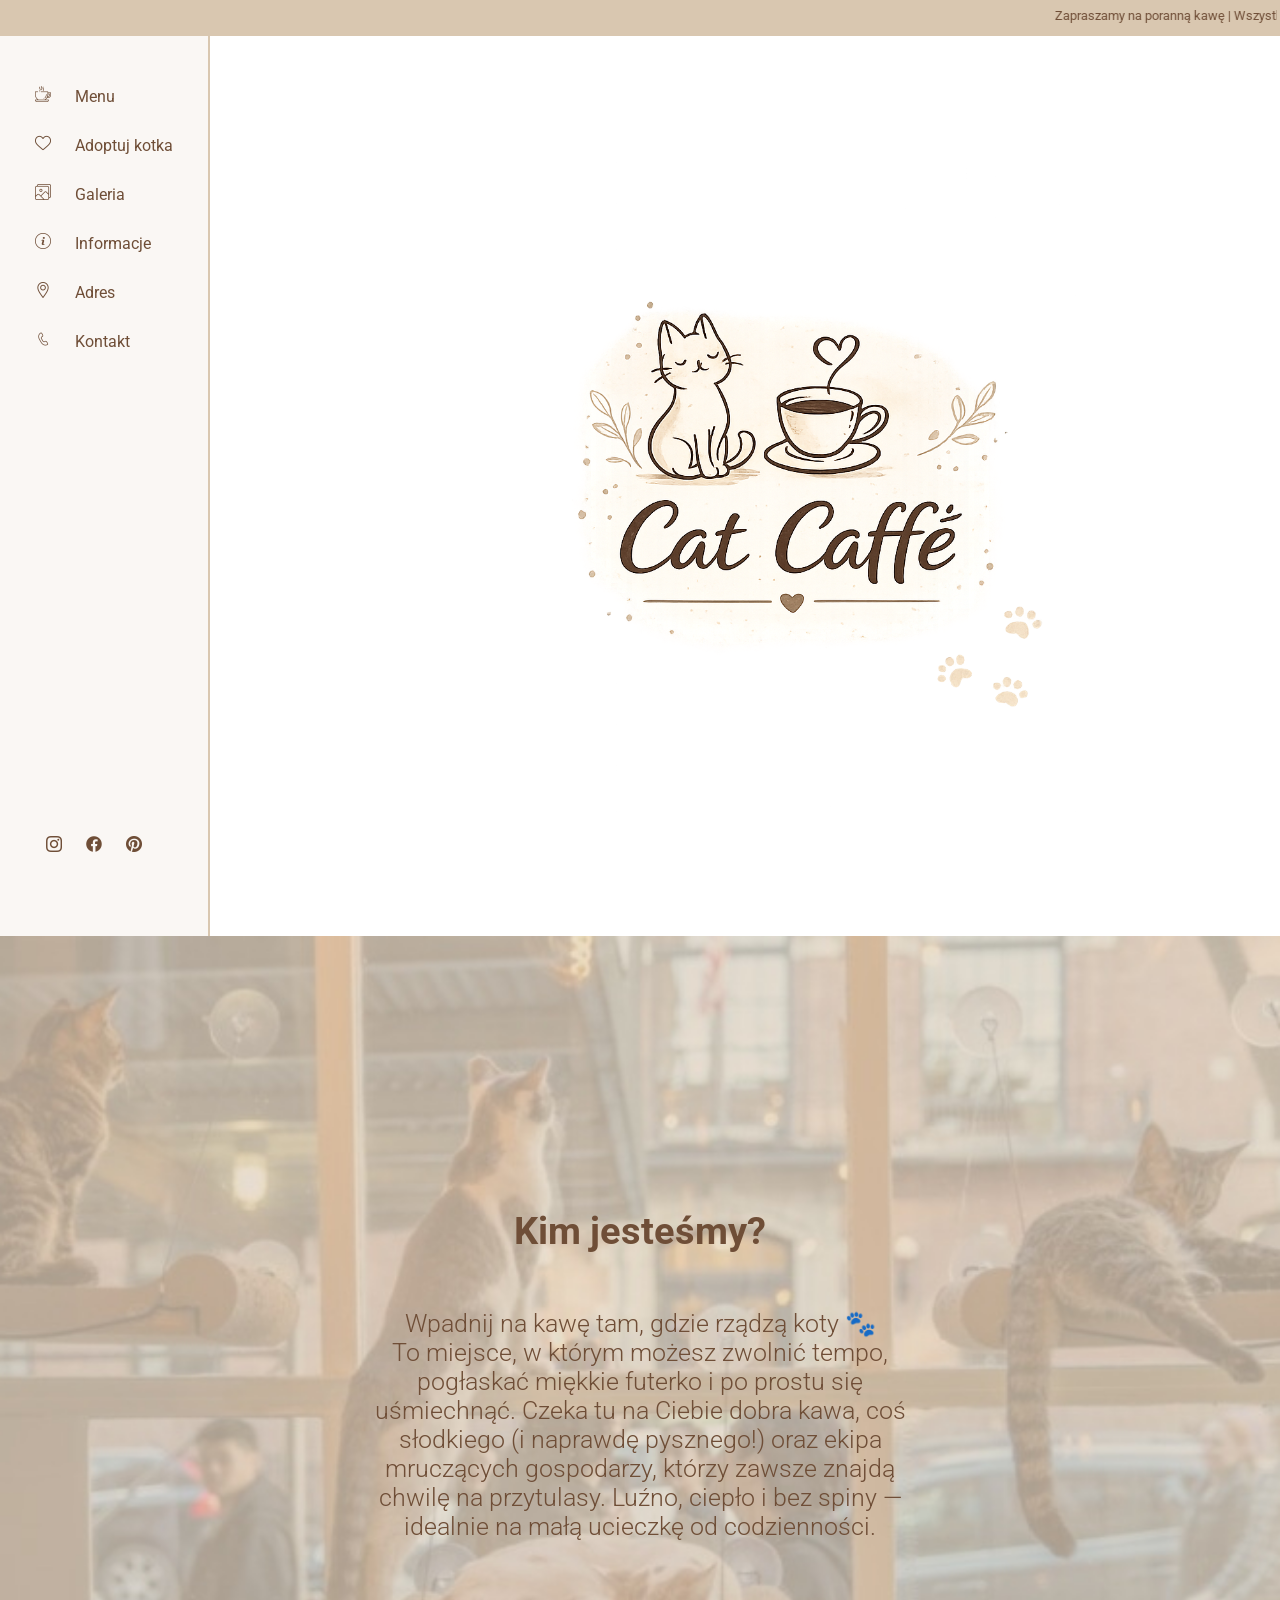
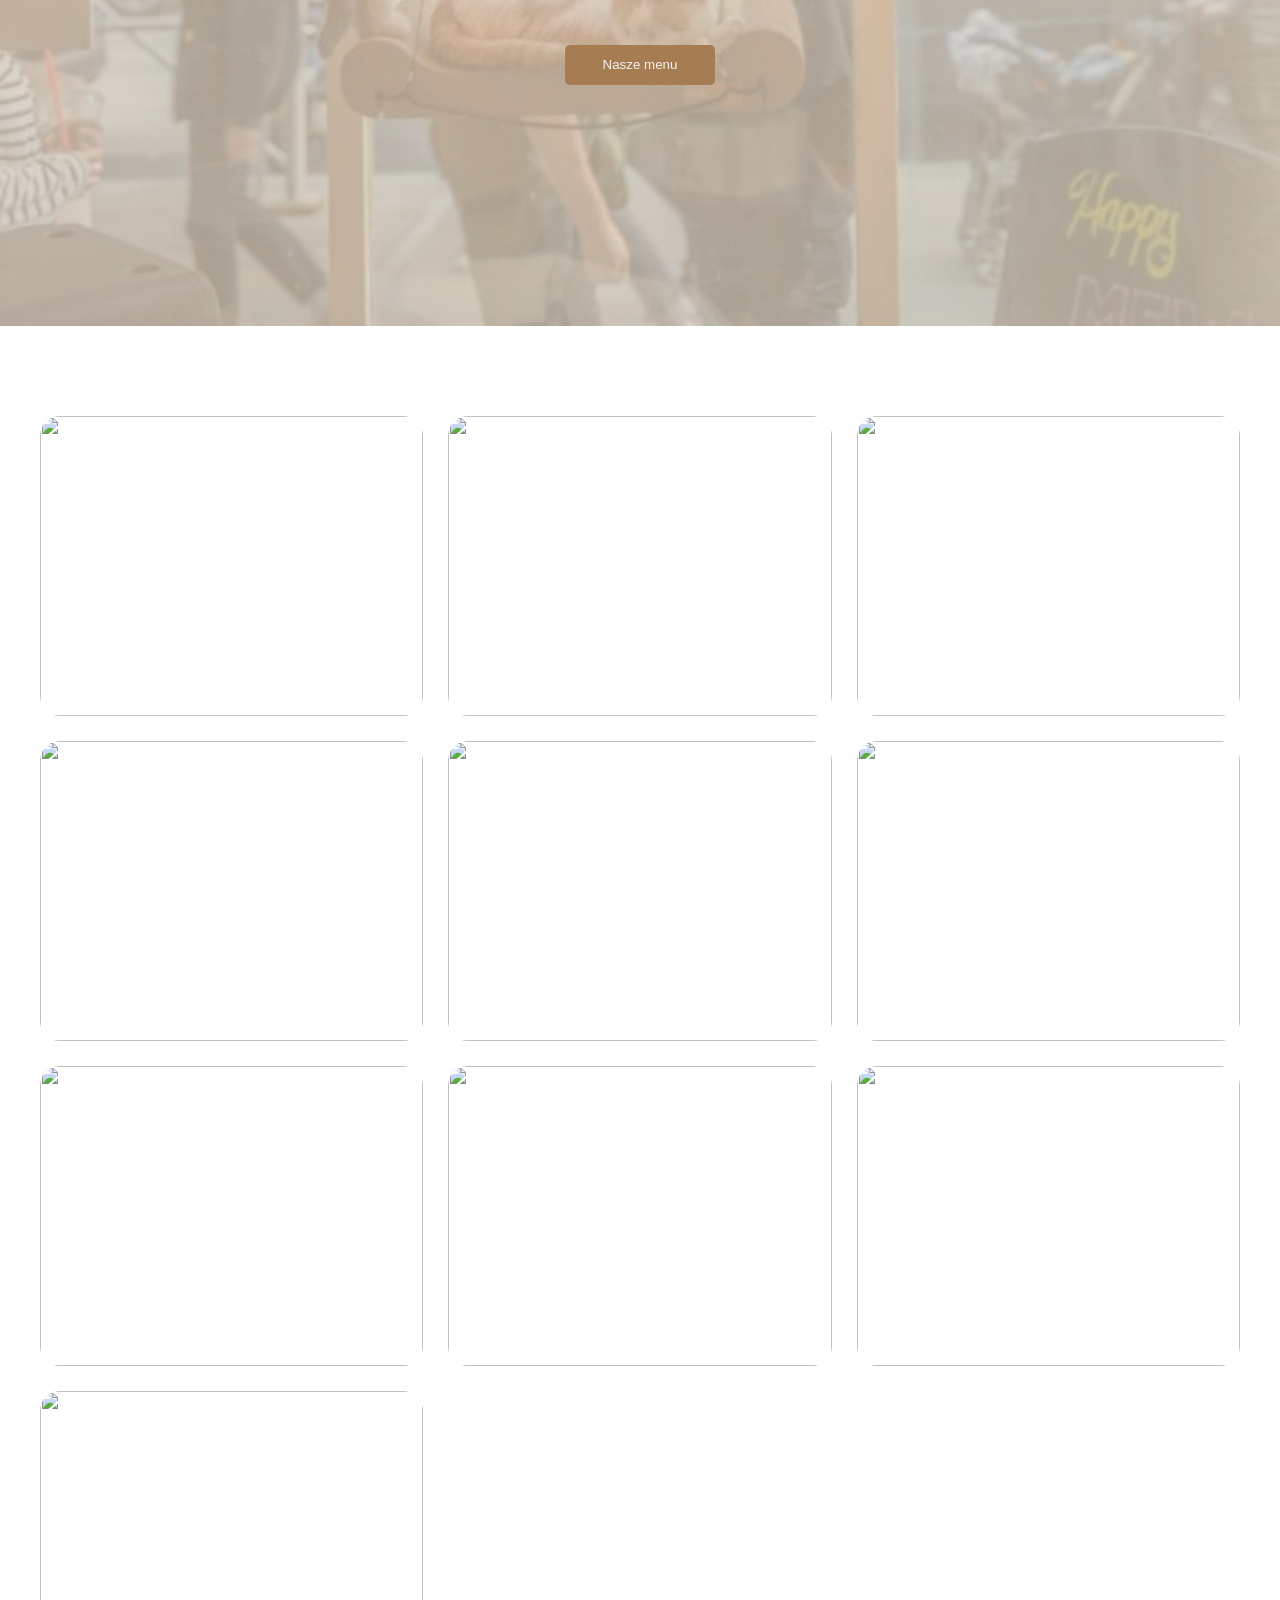
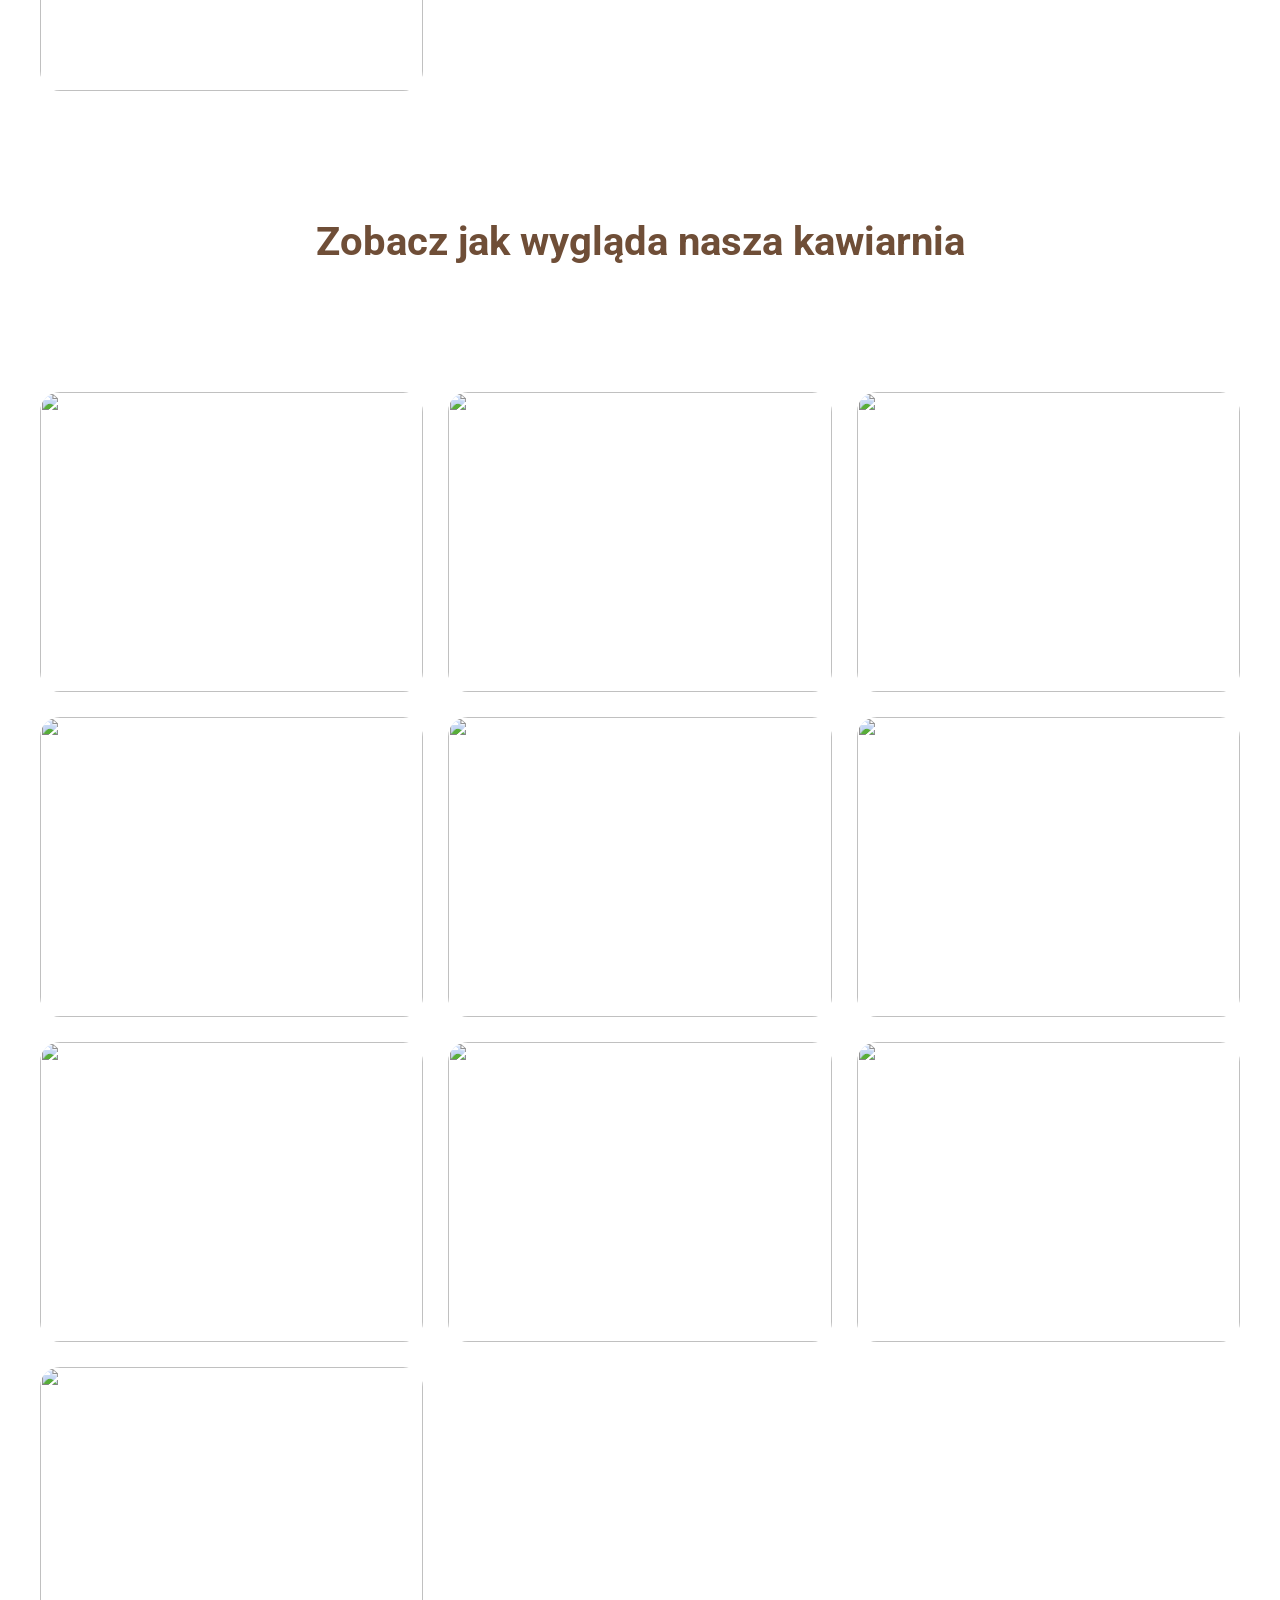
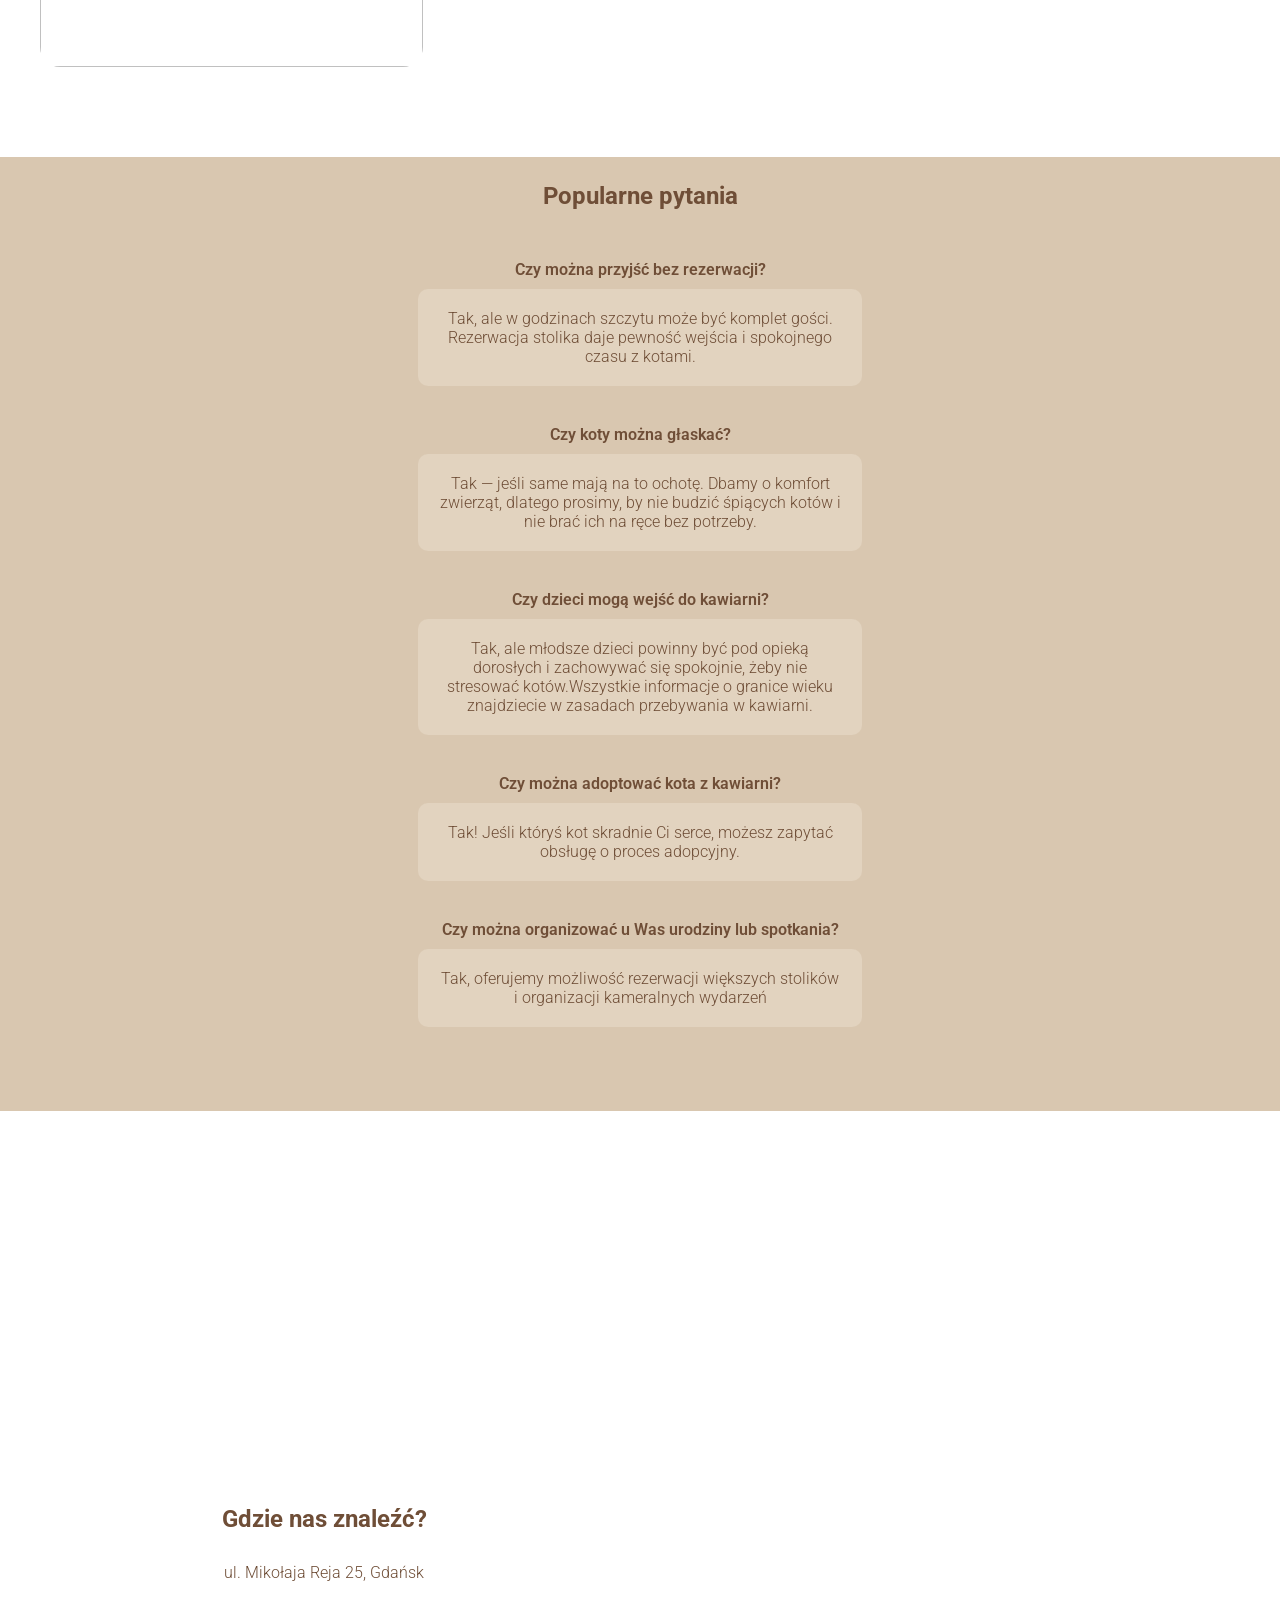
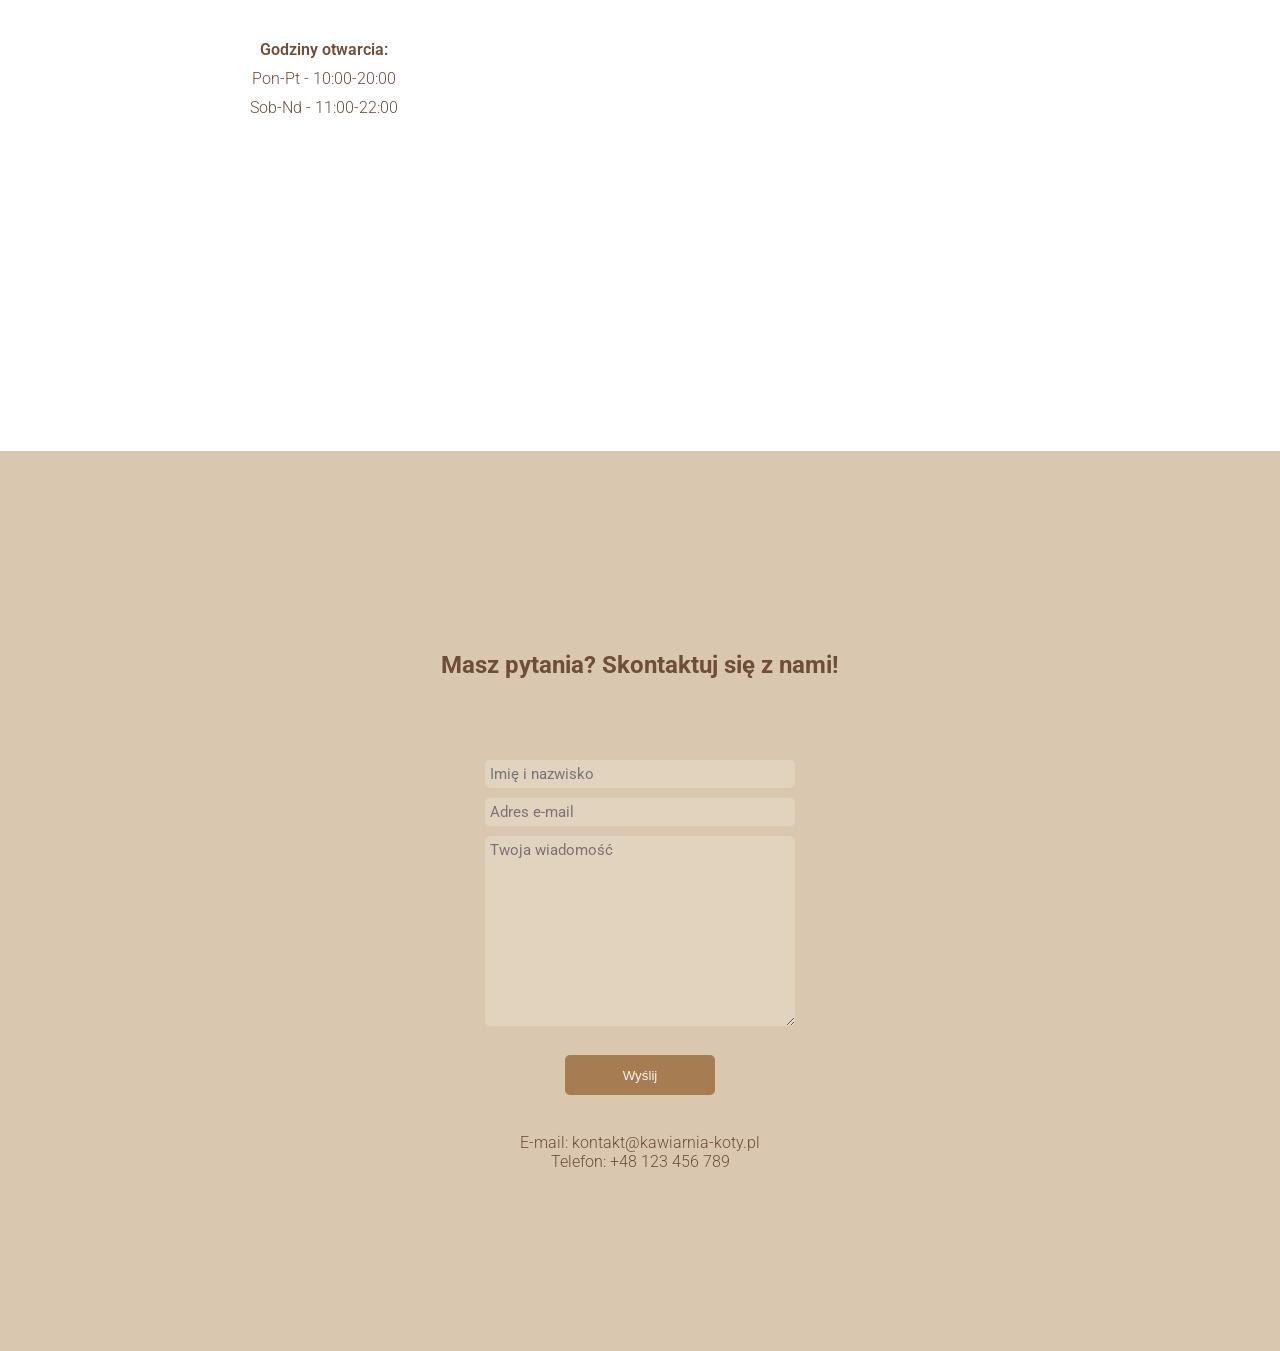
==== index.html @ 5acbdf28 "Add files via upload" ====
<!DOCTYPE html>
<html lang="en">
<head>
    <meta charset="UTF-8">
    <meta name="viewport" content="width=device-width, initial-scale=1.0">
    <title>Cat Café</title>

    <link rel="stylesheet" href="indexStyle.css">
    <link rel="script" href="scriptIndex.js">

    <link rel="preconnect" href="https://fonts.googleapis.com">
    <link rel="preconnect" href="https://fonts.gstatic.com" crossorigin>
    <link href="https://fonts.googleapis.com/css2?family=Roboto:ital,wght@0,100..900;1,100..900&display=swap" rel="stylesheet">

</head>
<body>

    <header>
        <marquee>
            Zapraszamy na poranną kawę | 
            Wszystkie desery własnej produkcji |
            Pogłaszcz kotki 
        </marquee>
    </header>

    <aside>
        <div id="menuDiv">
            <a href="menu02.html" id="menu"><img src="coffee-cup.png" alt="" width="16" height="16">  Menu</a> <br>
            <a href="adopcja.html" id="menu"><img src="heart.png" alt="" width="16" height="16">  Adoptuj kotka</a> <br>
            <a href="#galeria" ><img src="galery.png" alt="" width="16" height="16">  Galeria</a> <br>
            <a href="#questions" ><img src="info.png" alt="" width="16" height="16">  Informacje</a> <br>
            <a href="#adres"><img src="location.png" alt="" width="16" height="16">  Adres</a> <br>
            <a href="#kontakt"><img src="telephone.png" alt="" width="16" height="16">  Kontakt</a> <br>
        </div>

        <div id="social">
            <a href="#"><img src="instagram.png" alt="" width="16" height="16"></a>
            <a href="#"><img src="facebook.png" alt="" width="16" height="16"></a>
            <a href="#"><img src="pinterest.png" alt="" width="16" height="16"></a>
        </div>
    </aside>

    <main>
        <img src="logotyp.png" alt="Nasze logo" id="logo">
    </main>


    <section id="oNas">
        <h2>Kim jesteśmy?</h2>
        <p>
            Wpadnij na kawę tam, gdzie rządzą koty 🐾 <br>
            To miejsce, w którym możesz zwolnić tempo, pogłaskać miękkie futerko i po prostu się uśmiechnąć.
            Czeka tu na Ciebie dobra kawa, coś słodkiego (i naprawdę pysznego!) oraz ekipa mruczących gospodarzy, którzy zawsze znajdą chwilę na przytulasy.  
            Luźno, ciepło i bez spiny — idealnie na małą ucieczkę od codzienności.
        </p> <br>

        <a href="menu02.html">
            <button>Nasze menu</button>
        </a>
    </section>

    
    <section id="galeria">
        
        <div class="images">
            <img src="https://i.pinimg.com/736x/46/e3/06/46e306c4a9e40821711938bfebf0e088.jpg" alt="">
            <img src="https://i.pinimg.com/736x/44/3d/8b/443d8bb498f53f4ddc3e5433566afa35.jpg" alt="">
            <img src="https://i.pinimg.com/1200x/c2/a9/dd/c2a9ddc6f2bdca0904701965fc55b462.jpg" alt="">
            <img src="https://i.pinimg.com/1200x/fe/11/b5/fe11b57c2ce11feab43451d282df6faa.jpg" alt="">
            <img src="https://i.pinimg.com/1200x/aa/4f/95/aa4f956bfd19f27ce797710df4351178.jpg" alt="">
            <img src="https://i.pinimg.com/1200x/ab/da/1d/abda1ddfa638bfbeac635190b10c03f9.jpg" alt="">
            <img src="https://i.pinimg.com/736x/4d/33/52/4d33521291a9accaba587e455310d877.jpg" alt="">
            <img src="https://i.pinimg.com/736x/db/f0/96/dbf0968a937ed3cc3203c0d6eeabe135.jpg" alt="">
            <img src="https://i.pinimg.com/736x/e3/3e/aa/e33eaa09f3bcf6e40b194cbc2447400a.jpg" alt="">
            <img src="https://i.pinimg.com/1200x/65/42/f1/6542f197829183e546ed18b2eedb2371.jpg" alt="">

        </div>
            <br> <h1>Zobacz jak wygląda nasza kawiarnia</h1> <br> 
        <div class="images">
            <img src="https://i.pinimg.com/736x/68/dd/60/68dd603c475d05186f9b50e13c42d750.jpg" alt="">
            <img src="https://i.pinimg.com/736x/53/1c/b0/531cb0ab866e1f6c71019fb465acc8c7.jpg" alt="">
            <img src="https://i.pinimg.com/736x/e1/42/82/e14282cb3160d7471233133ab8161bfb.jpg" alt="">
            <img src="https://i.pinimg.com/1200x/07/db/75/07db75f4fa17a9ea50d8bccfe5f02315.jpg" alt="">
            <img src="https://i.pinimg.com/736x/83/b8/b7/83b8b7663feddd7a0f1d8af1bdc05f05.jpg" alt="">
            <img src="https://i.pinimg.com/736x/42/01/f9/4201f9771178bb7383bd3f478ace96a1.jpg" alt="">
            <img src="https://i.pinimg.com/1200x/99/75/3b/99753b37f9b3ee552e3f4c49a545e761.jpg" alt="">
            <img src="https://i.pinimg.com/736x/5e/91/e7/5e91e763f21b7348a04009265bf2991a.jpg" alt="">
            <img src="https://i.pinimg.com/736x/60/0b/5e/600b5e7df760ab50bb98ff1593871530.jpg" alt="">
            <img src="https://i.pinimg.com/736x/d4/fe/89/d4fe89e4d23991ed69fbf3e9c084d9ac.jpg" alt="">
        </div>

    </section>

    <section id="questions">
        <h1>Popularne pytania</h1>
        <div class="questionsDiv">
                <span class="pytanie">Czy można przyjść bez rezerwacji?</span>
                <span class="odpowiedz">Tak, ale w godzinach szczytu może być komplet gości. Rezerwacja stolika daje pewność wejścia i spokojnego czasu z kotami.</span> <br>

                <span class="pytanie">Czy koty można głaskać?</span>
                <span class="odpowiedz">Tak — jeśli same mają na to ochotę. Dbamy o komfort zwierząt, dlatego prosimy, by nie budzić śpiących kotów i nie brać ich na ręce bez potrzeby.</span><br>

                <span class="pytanie">Czy dzieci mogą wejść do kawiarni?</span>
                <span class="odpowiedz">Tak, ale młodsze dzieci powinny być pod opieką dorosłych i zachowywać się spokojnie, żeby nie stresować kotów.Wszystkie informacje o granice wieku znajdziecie w zasadach przebywania w kawiarni. </span><br>

                <span class="pytanie">Czy można adoptować kota z kawiarni?</span>
                <span class="odpowiedz">Tak! Jeśli któryś kot skradnie Ci serce, możesz zapytać obsługę o proces adopcyjny.</span><br>

                <span class="pytanie">Czy można organizować u Was urodziny lub spotkania?</span>
                <span class="odpowiedz">Tak, oferujemy możliwość rezerwacji większych stolików i organizacji kameralnych wydarzeń</span>
        </div>
    </section>

    <section id="adres">
        <div class="adresInfo">
        <h1>Gdzie nas znaleźć?</h1>
        <span>ul. Mikołaja Reja 25, Gdańsk</span> <br><br>

        <span style="font-weight: 600;";>Godziny otwarcia:</span>
            <span>Pon-Pt - 10:00-20:00</span>
            <span>Sob-Nd - 11:00-22:00</span>
        </div>

        <iframe src="https://www.google.com/maps/embed?pb=!1m18!1m12!1m3!1d1953.867628256112!2d18.631703982369448!3d54.38254166820688!2m3!1f0!2f0!3f0!3m2!1i1024!2i768!4f13.1!3m3!1m2!1s0x46fd74a3d07dbb61%3A0xc53e8eeb3e188a49!2zWmVzcMOzxYIgU3prw7PFgiBFbmVyZ2V0eWN6bnljaA!5e0!3m2!1spl!2spl!4v1779186028133!5m2!1spl!2spl" 
        width="800" height="600" style="border:0;" allowfullscreen="" loading="lazy" referrerpolicy="no-referrer-when-downgrade"></iframe>
    </section>

    <section id="kontakt">
        <div class="form">
        <h1>Masz pytania? Skontaktuj się z nami!</h1> <br><br><br>
        <form action="mailto:kontakt@kawiarnia-koty.pl" method="post" enctype="text/plain">
            <input type="text" placeholder="Imię i nazwisko"> <br>
            <input type="email" placeholder="Adres e-mail"> <br>
            <textarea name="" id="" cols="30" rows="10" placeholder="Twoja wiadomość"></textarea> <br>
            <button type="submit">Wyślij</button>
        </form>
        </div>
        <br><br>
        <div class="daneKontakowe">
            <span>E-mail: kontakt@kawiarnia-koty.pl</span> 
            <span>Telefon: +48 123 456 789</span>
        </div>
    </section>
</body>
</html>
---- indexStyle.css ----
body {
    margin: 0;
    min-height: 100vh;
    display: grid;
    grid-template-columns: 300px 1fr;
    grid-template-rows: auto 1fr auto auto auto auto auto;    
    grid-template-areas:
        "header header"
        "aside  main"
        "about  about"
        "gallery gallery"
        "contact contact"
        "quest quest"
        "adres adres"
        "kontakt kontakt";
    gap: 0;
    padding: 0;
    box-sizing: border-box;

    font-family: "Roboto", sans-serif;
    font-optical-sizing: auto;
    font-weight: 300;
    font-style: normal;
    font-variation-settings: "wdth" 100;

    color:#6F4E37;
    
}

header {
    grid-area: header;
    background-color: #d9c7b0;
    color: #6F4E37;
    font-weight: 400;
    margin: 0;
    padding: 3px;
    height: 30px;
}

marquee {
    font-size: 13px;
    padding-top: 5px;
    padding-bottom: 5px;
}


aside {
    display: flex;
    justify-content: center;

    grid-area: aside;
    background-color: #faf7f4;
    border-radius: 10px;
    min-height: calc(100vh - 80px);
    width: 70%;
    box-sizing: border-box;
    position: relative;

    padding: 50px 30px;
    color:#6F4E37;
    border-radius: 0px;
    border-right: 2px solid #d9c7b0;
}

#menuDiv a {
    display: block;
    margin-bottom: 10px;
    color: #6F4E37;
    text-decoration: none;
    font-weight: 400;
}

#menuDiv a:hover {
    color: #0f0600;
}

#menuDiv img {
    margin-right: 20px;
}

#social{
    position: absolute;
    bottom: 80px;
}

#social a{
    margin-right:  20px;
}

main {
    grid-area: main;
    display: flex;
    justify-content: center;
    align-items: center;
    height: 100vh;
}

#logo {
    width: 1000px;
    max-width: 100%;
    height: auto;
}

#oNas{
    grid-area: about;
    flex-direction: column;
    width: 100%;
    min-height: 110vh;

    display: flex;
    align-items: center;
    justify-content: center;
    text-align: center;

    background-color:  #d9c7b0;
    font-size: 25px;
    background-image: url('bg1.jpg');
    background-size: cover;
    background-position: center;
}

#oNas p {
    width: 45%;
}

#oNas button{
    margin-top: 50px;
    width: 150px;
    height: 40px;
    border-radius: 5px;
    border: none;
    background-color: #a67c52;
    color: #f7F3EE;
    cursor: pointer;
    transition: 0.5s;
}

#oNas button:hover{
    background-color: #6F4E37;
    transition: 0.5s;
    width: 165px;
    height: 44px;
}

#galeria{
    grid-area: gallery;
    width: 100%;
    min-height: 50vh;
    padding: 10vh 40px;
    box-sizing: border-box;
    text-align: center;
}

#galeria h1{
    color: #6F4E37;
    font-size: 40px;
    width: 100%;
    margin: 12vh 0;
}

.images{
    display: grid;
    grid-template-columns: repeat(auto-fit, minmax(300px, 1fr));
    grid-auto-rows: 300px;
    gap: 25px;
}

.images img{
    width: 100%;
    height: 100%;
    object-fit: cover; 
    border-radius: 20px;
    display: block;
}


#questions{
    grid-area: quest;
    width: 100%;
    min-height: 106vh;
    box-sizing: border-box;
    text-align: center;

    display: flex;
    justify-content: center;
    flex-direction: column;
    align-items: center;
    margin-bottom: 40px;

    background-color: #d9c7b0;
}

#questions h1{
    margin: 50px 0;
    margin-top: -30px;
}

.questionsDiv{
    text-align: left;
    width: 45%;
    display: flex;
    justify-content: center;
    flex-direction: column;
    align-items: center;
    text-align: center;
    gap: 10px;
    margin-bottom: 30px;
}

.pytanie{
    font-weight: 600;
}

.odpowiedz{
    width: 70%;
    height: auto;
    padding: 20px;
    background-color: #e2d3bf;
    border-radius: 10px;
}


#adres{
    grid-area: adres;
    width: 100%;
    min-height: 100vh;
    box-sizing: border-box;
    text-align: center;

    display: flex;
    align-items: center;
    justify-content: space-between;

    padding: 150px;
}

.adresInfo{
    width: 45%;
    display: flex;
    justify-content: center;
    flex-direction: column;
    align-items: center;
    text-align: center;
    gap: 10px;
}


#kontakt {
    grid-area: kontakt;
    width: 100%;
    height: 100vh;
    padding: 40px;
    box-sizing: border-box;
    text-align: center;
    background-color: #d9c7b0;
    
    display: flex;
    flex-direction: column;
    align-items: center;
    justify-content: center;
}

input, textarea {
    border-radius: 5px;
    border: none;
    width: 300px;
    margin: 5px;
    padding: 5px;
    font-size: 15px;
    font-family: "Roboto", sans-serif;
    background-color: #e2d3bf;
}

button[type="submit"] {
    margin-top: 20px;
    width: 150px;
    height: 40px;
    border-radius: 5px;
    border: none;
    background-color: #a67c52;
    color: #f7F3EE;
    cursor: pointer;
    transition: 0.5s;
}

input:focus, textarea:focus {
    outline: 2px solid #6F4E37;
    box-shadow: 2px 2px 5px rgba(0, 0, 0, 0.1);
}


.daneKontakowe{
    display: flex;
    flex-direction: column;
    align-items: center;
}
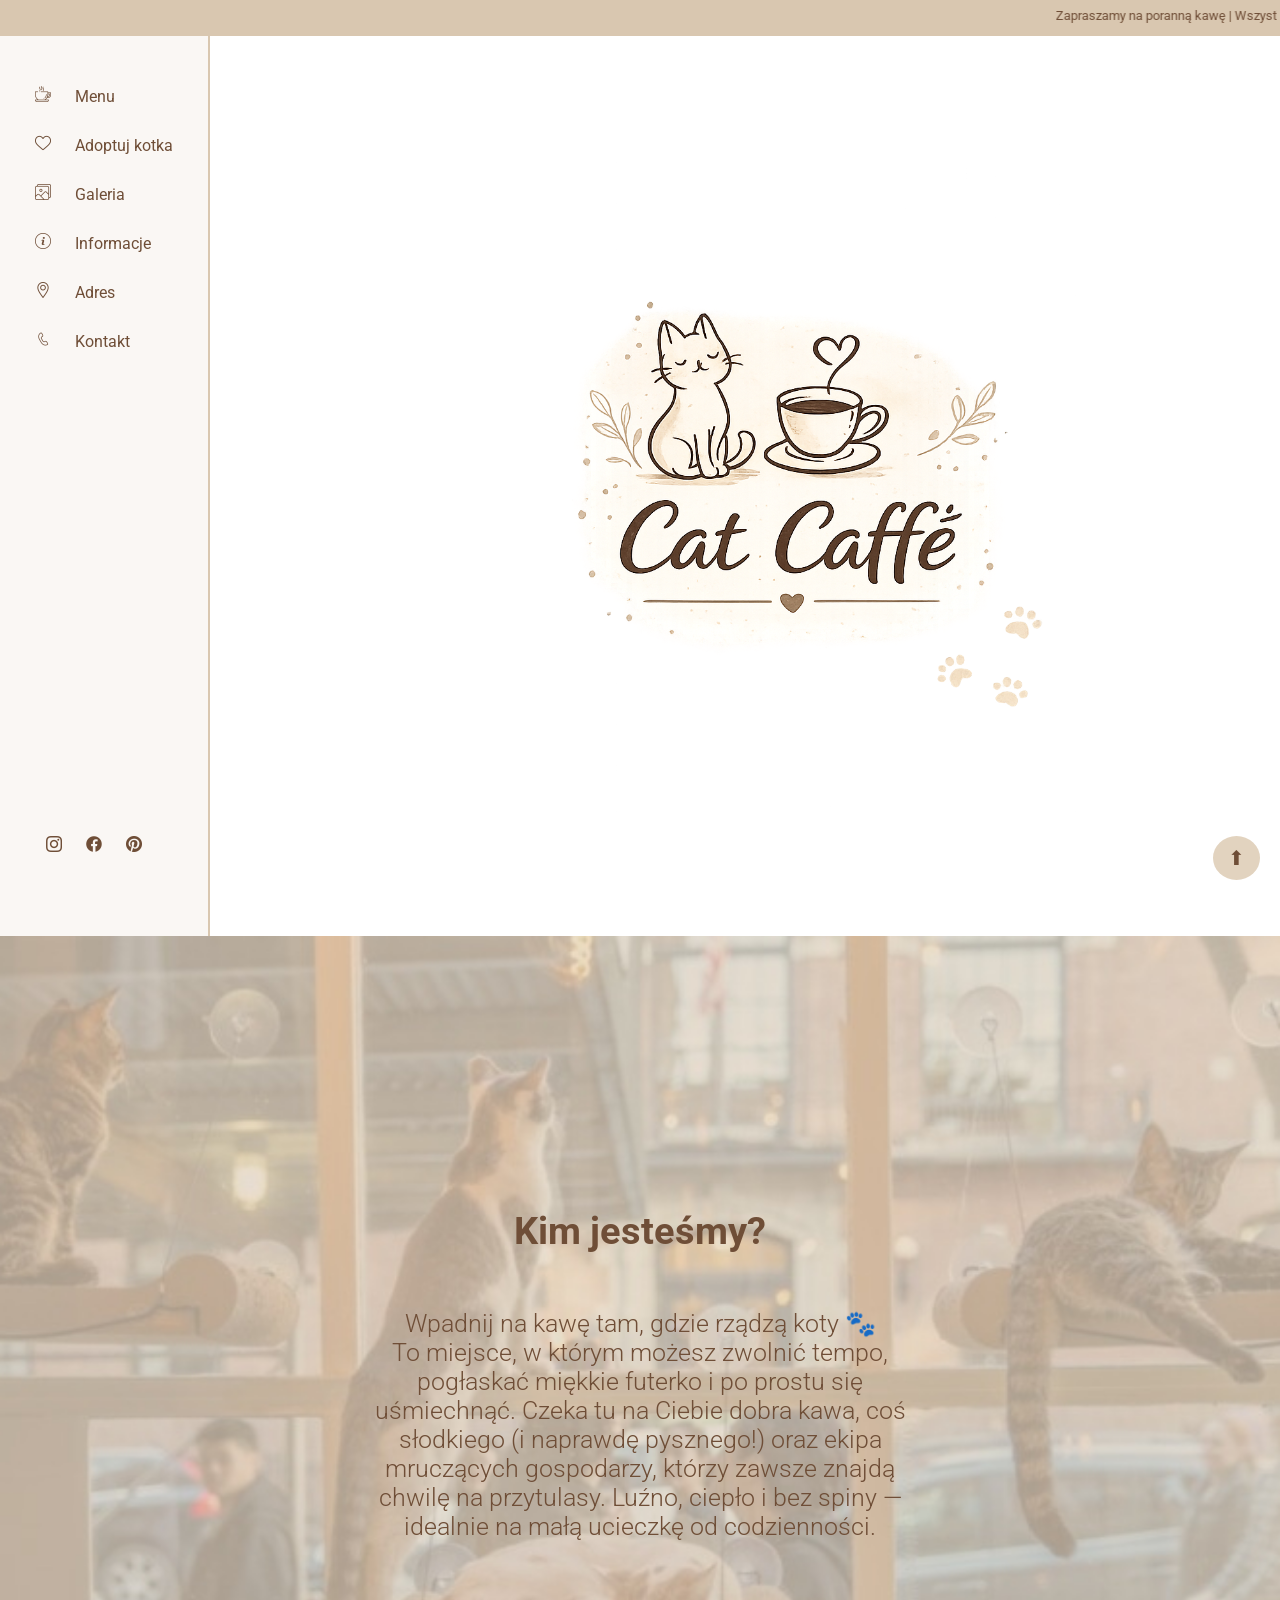
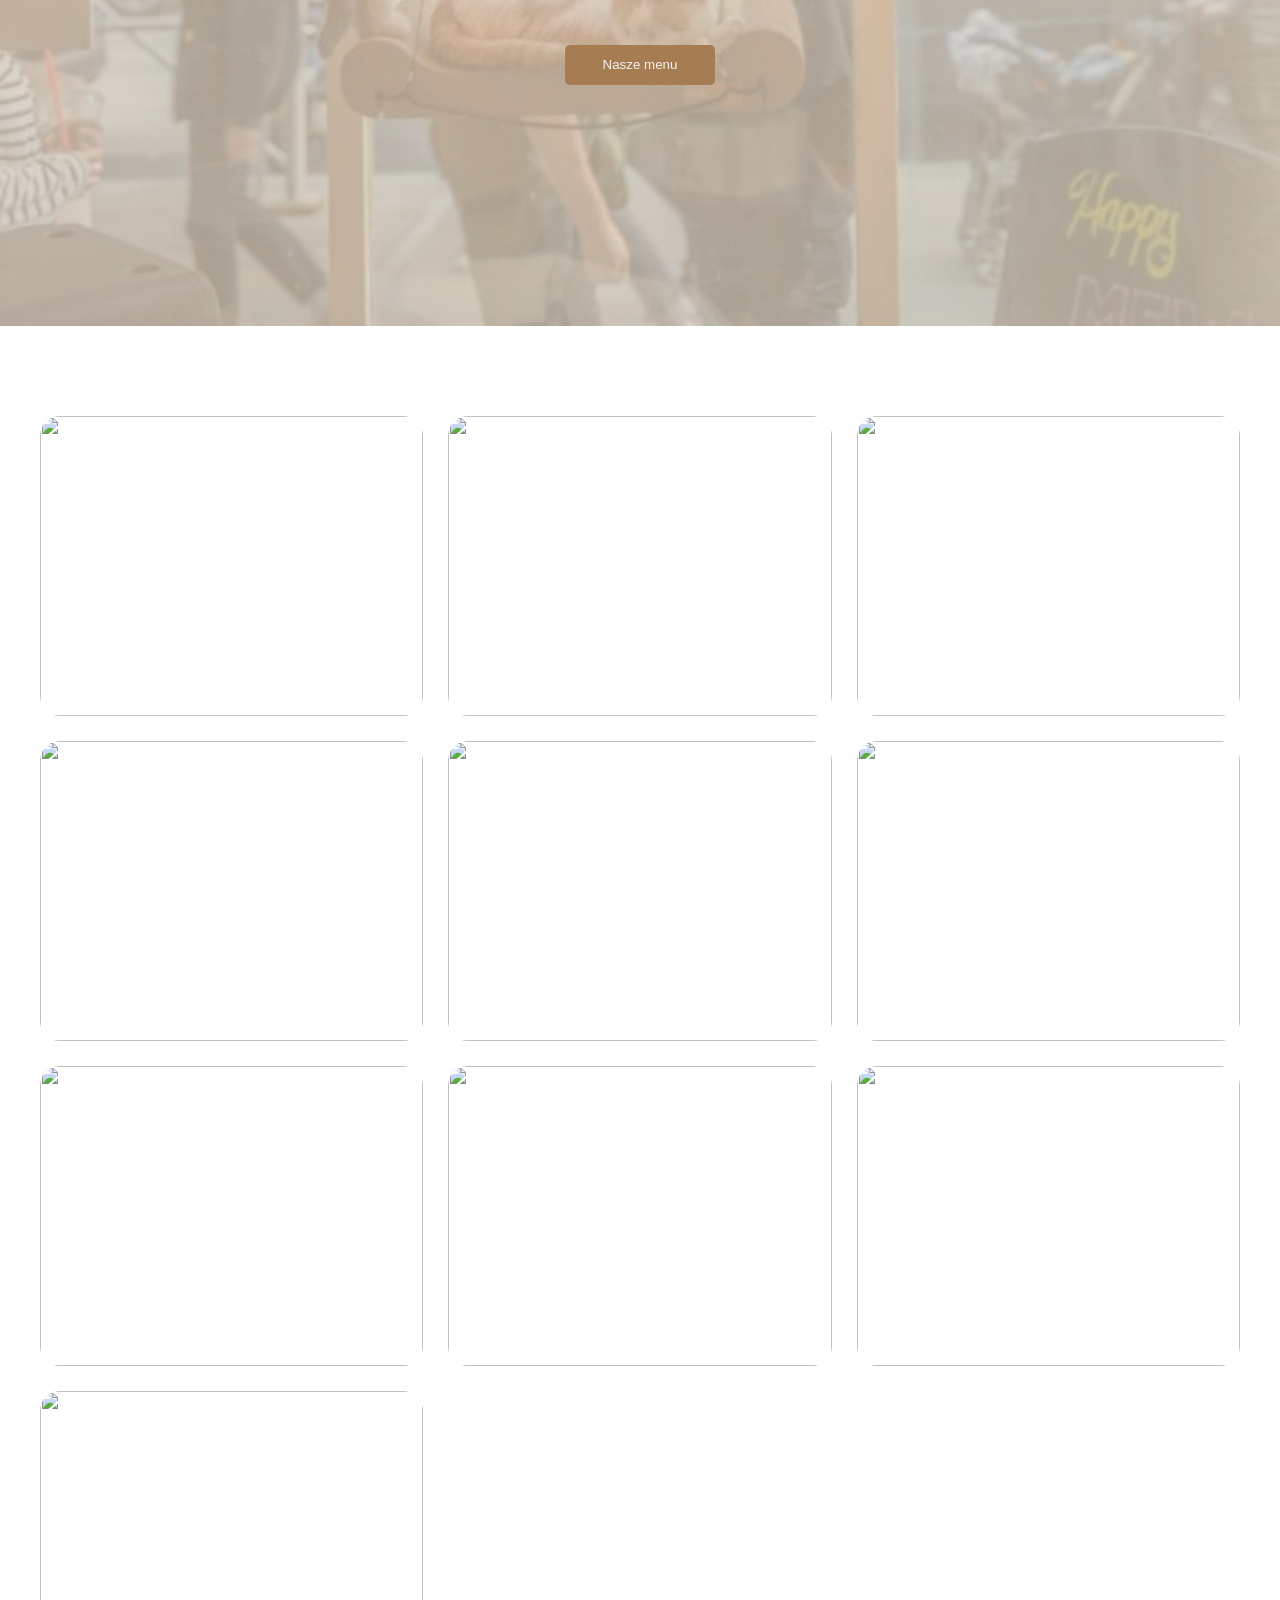
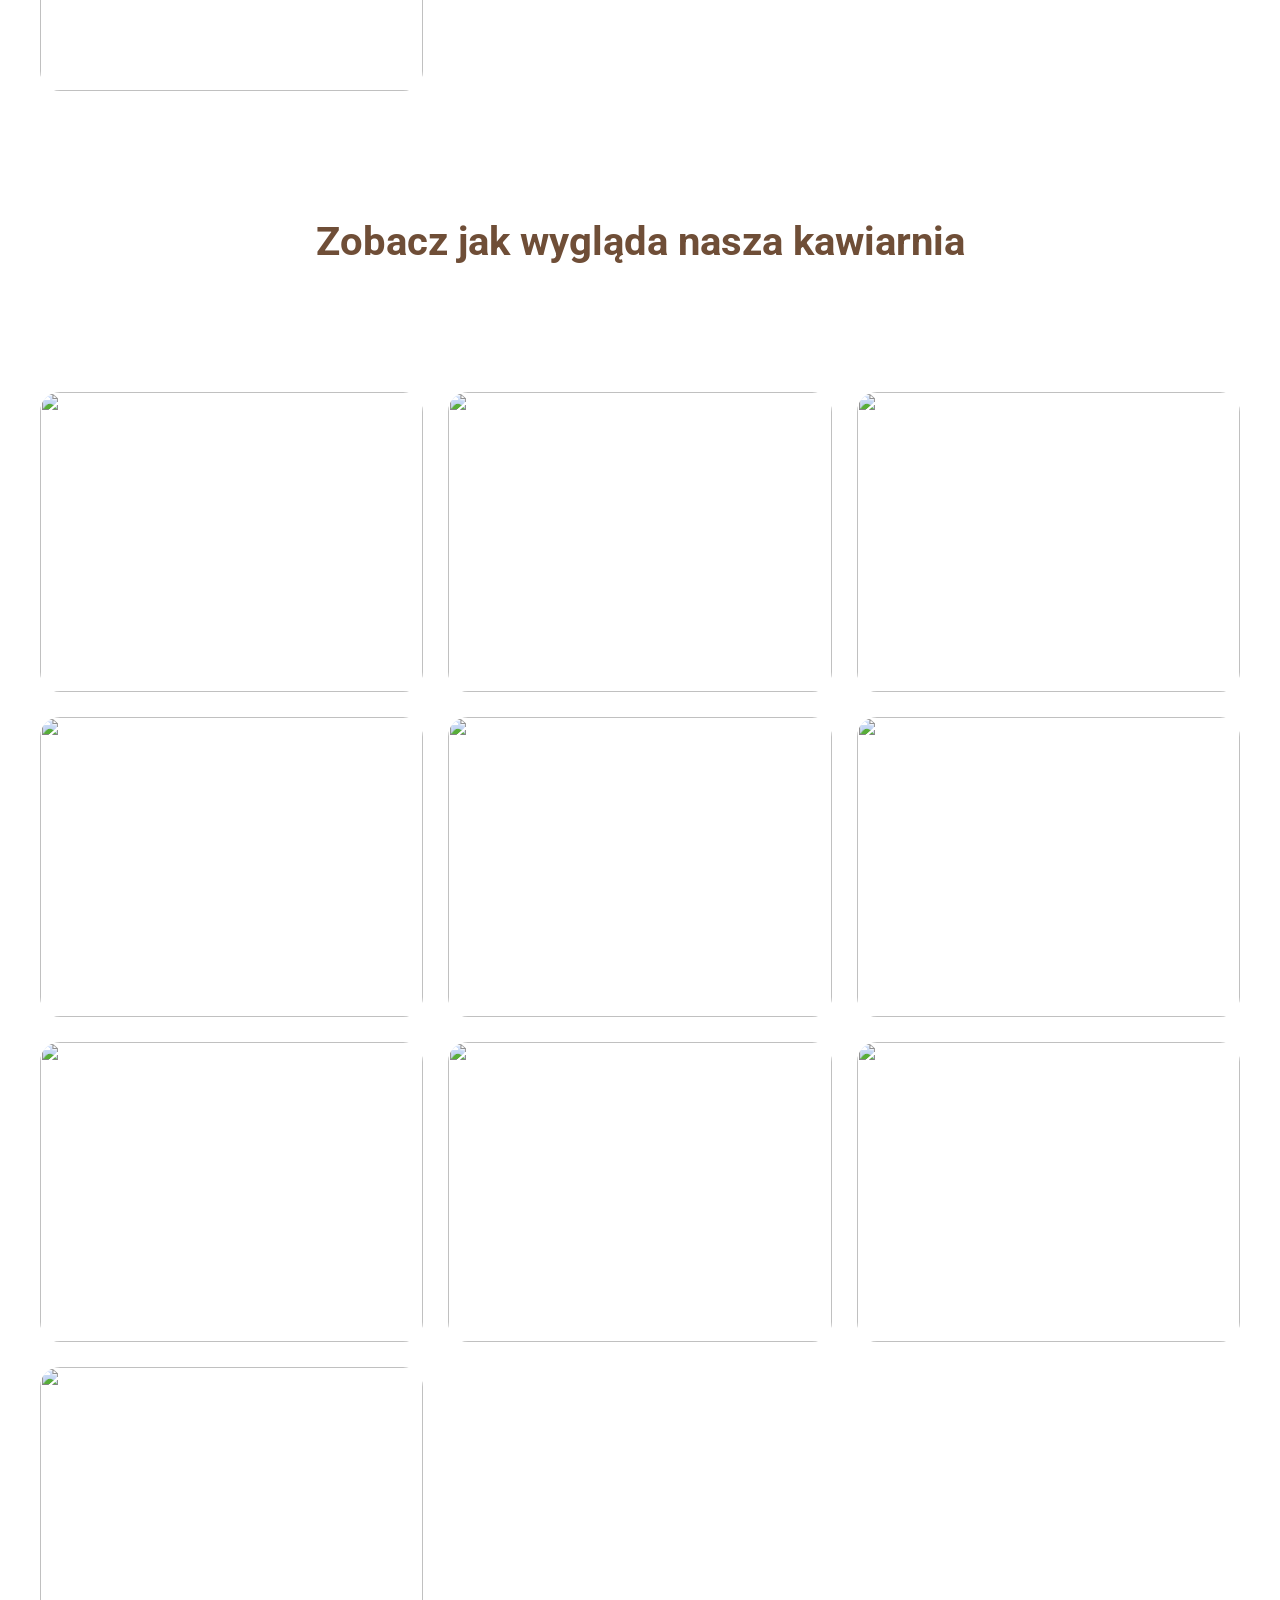
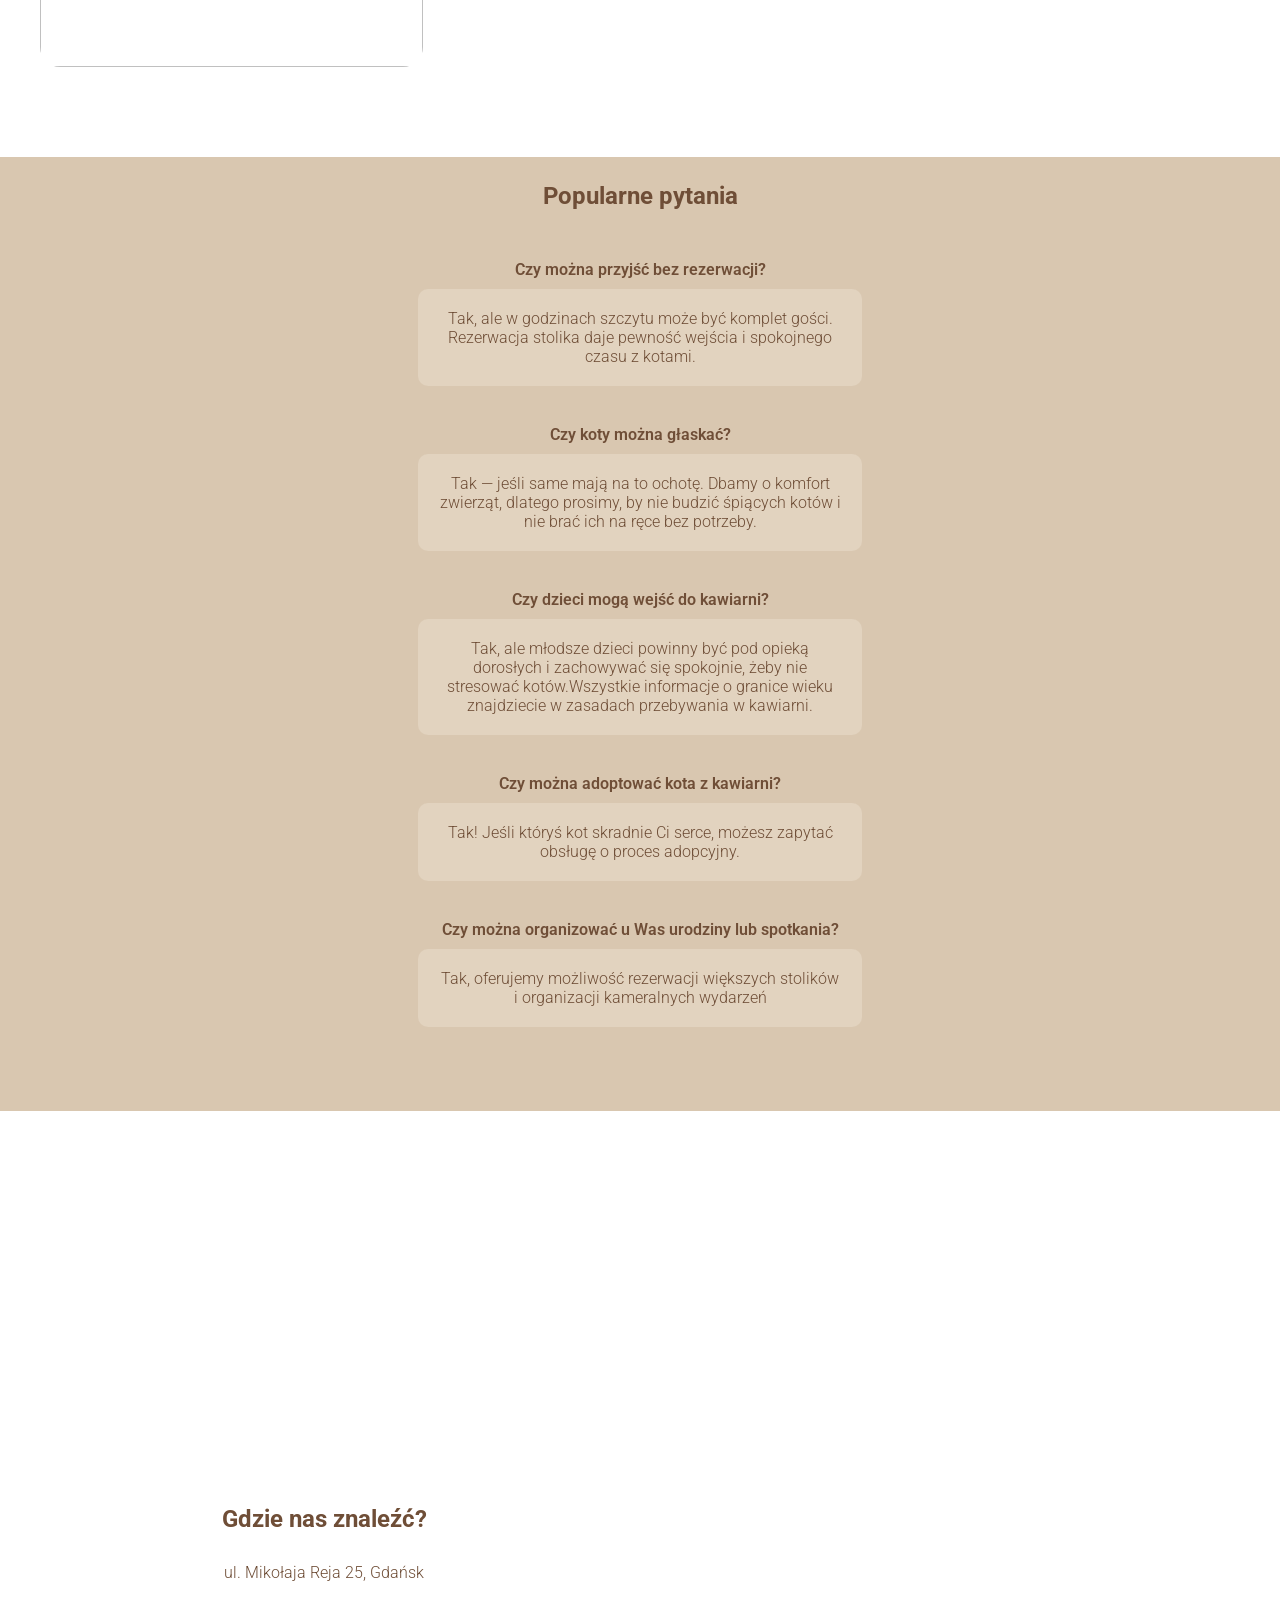
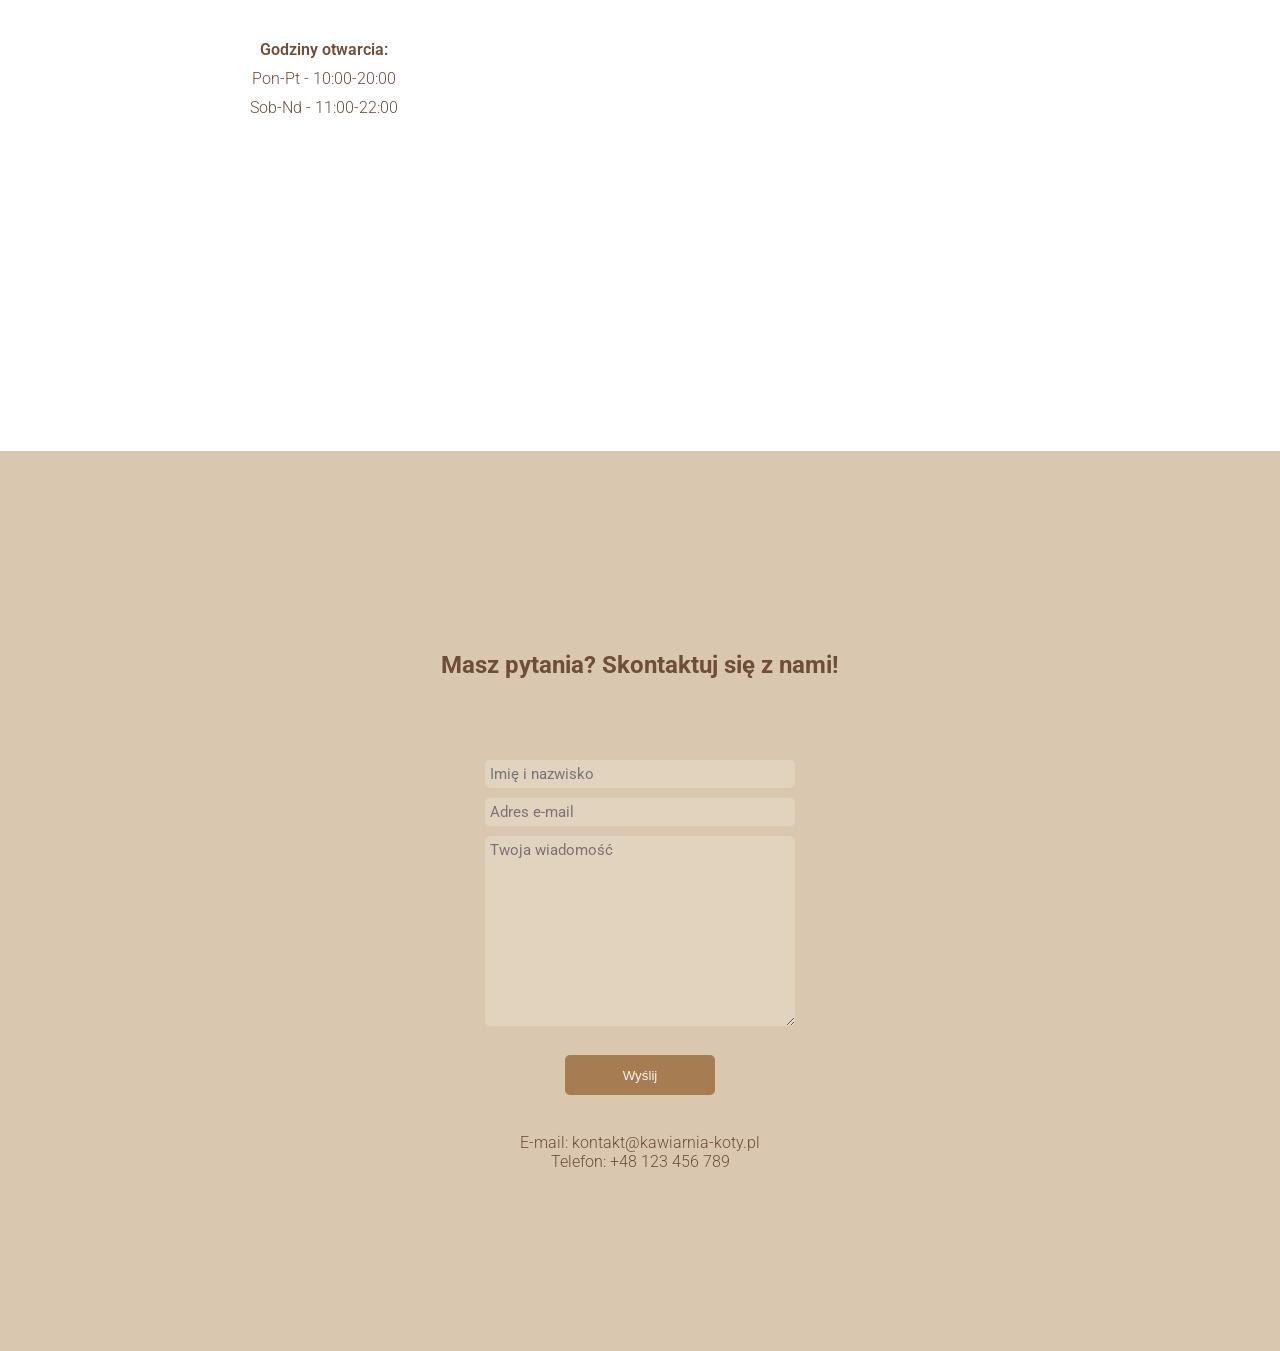
==== commit ae29a3c9: "Add files via upload" ====
--- a/index.html
+++ b/index.html
@@ -6,7 +6,6 @@
     <title>Cat Café</title>
 
     <link rel="stylesheet" href="indexStyle.css">
-    <link rel="script" href="scriptIndex.js">
 
     <link rel="preconnect" href="https://fonts.googleapis.com">
     <link rel="preconnect" href="https://fonts.gstatic.com" crossorigin>
@@ -14,6 +13,54 @@
 
 </head>
 <body>
+
+    <script>
+        window.addEventListener("load", () => {
+        const hour = new Date().getHours();
+
+        let message;
+
+        if (hour < 12) {
+            message = "☀️ Dzień dobry! Zapraszamy na poranną kawę.";
+        } else if (hour < 18) {
+            message = "☕ Miłego popołudnia! Czas na pyszną kawę.";
+        } else {
+            message = "🌙 Dobry wieczór! Zrelaksuj się przy filiżance kawy.";
+        }
+
+        alert(message);
+        });
+
+        window.addEventListener("load", () => {
+            const btn = document.createElement("button");
+
+            btn.textContent = "⬆";
+            btn.style.backgroundColor = "#e2d3bf";
+            btn.style.color = "#6F4E37";
+            btn.style.position = "fixed";
+            btn.style.bottom = "20px";
+            btn.style.right = "20px";
+            btn.style.padding = "10px 15px";
+            btn.style.fontSize = "20px";
+            btn.style.border = "none";
+            btn.style.borderRadius = "50%";
+            btn.style.cursor = "pointer";
+            btn.style.zIndex = "9999";
+
+            document.body.appendChild(btn);
+
+            btn.addEventListener("click", () => {
+                window.scrollTo({
+                    top: 0,
+                    behavior: "smooth"
+                });
+            });
+        });
+
+    </script>
+
+
+
 
     <header>
         <marquee>
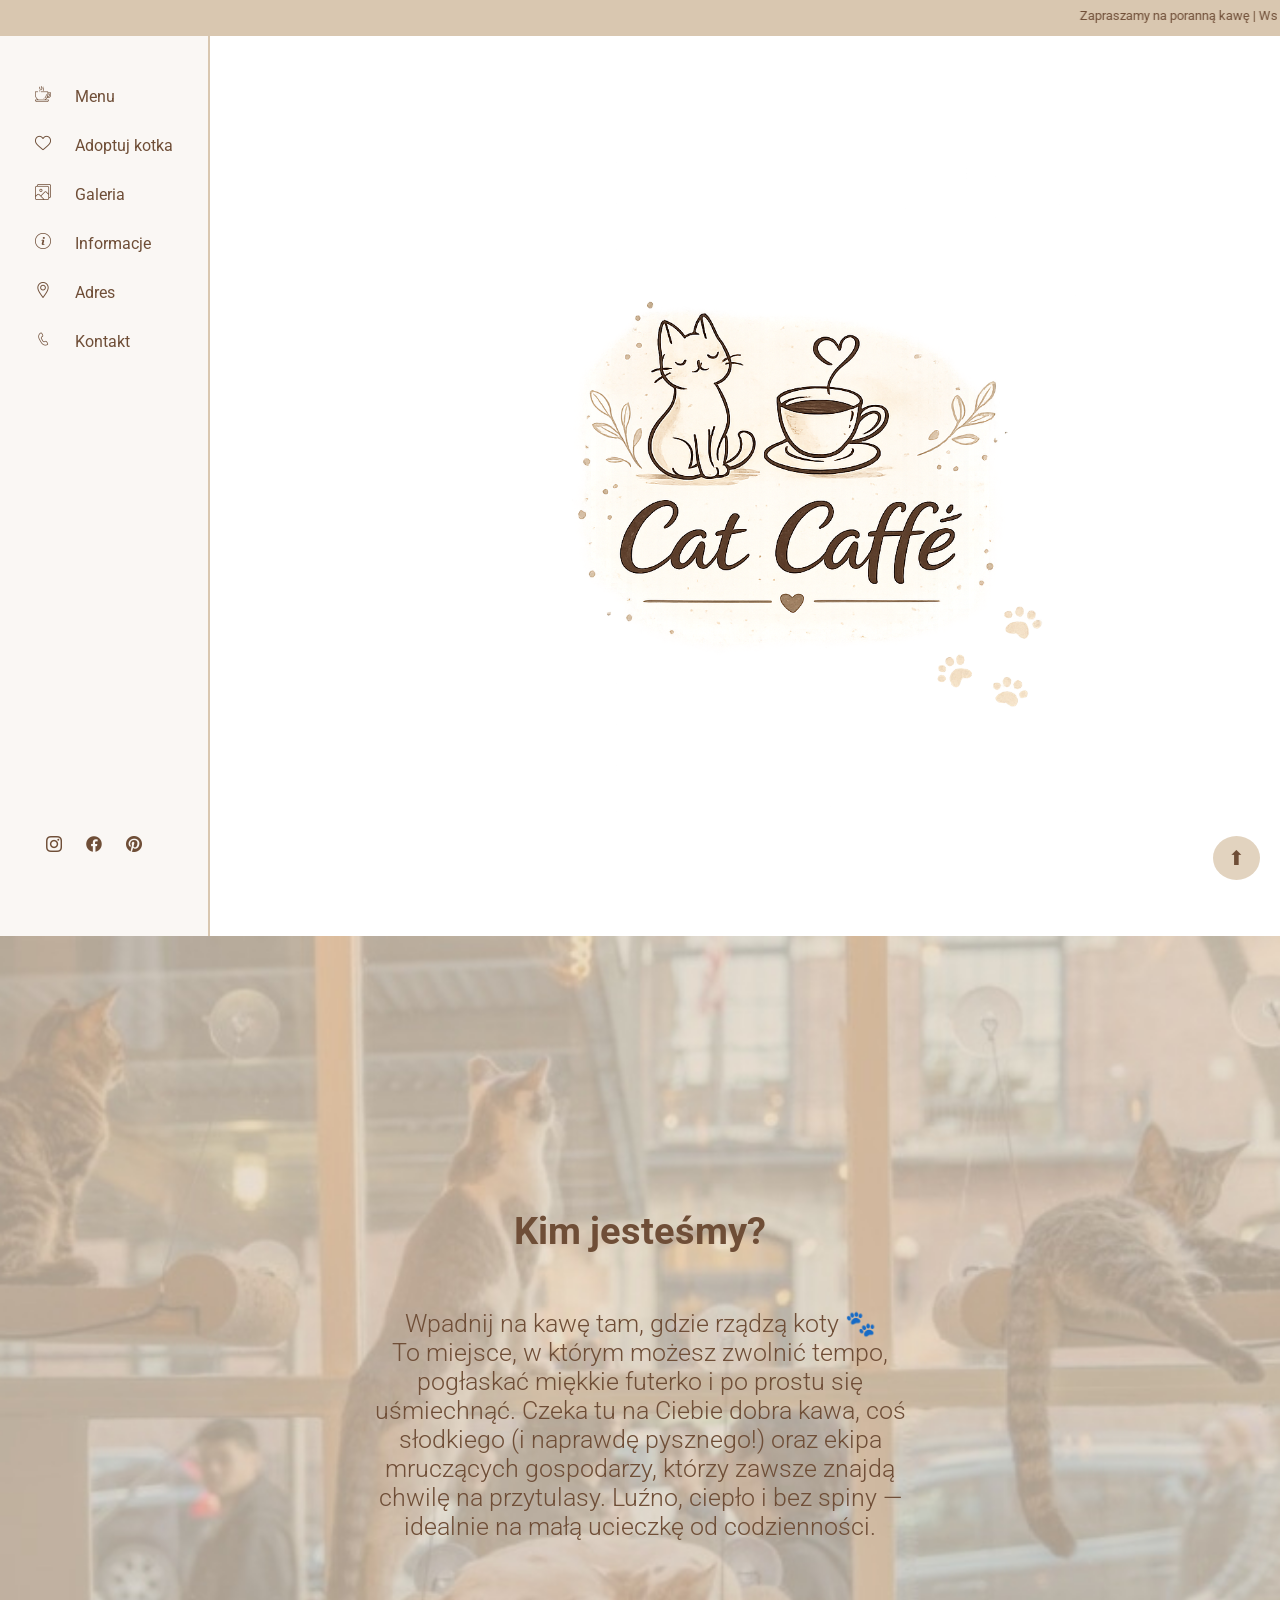
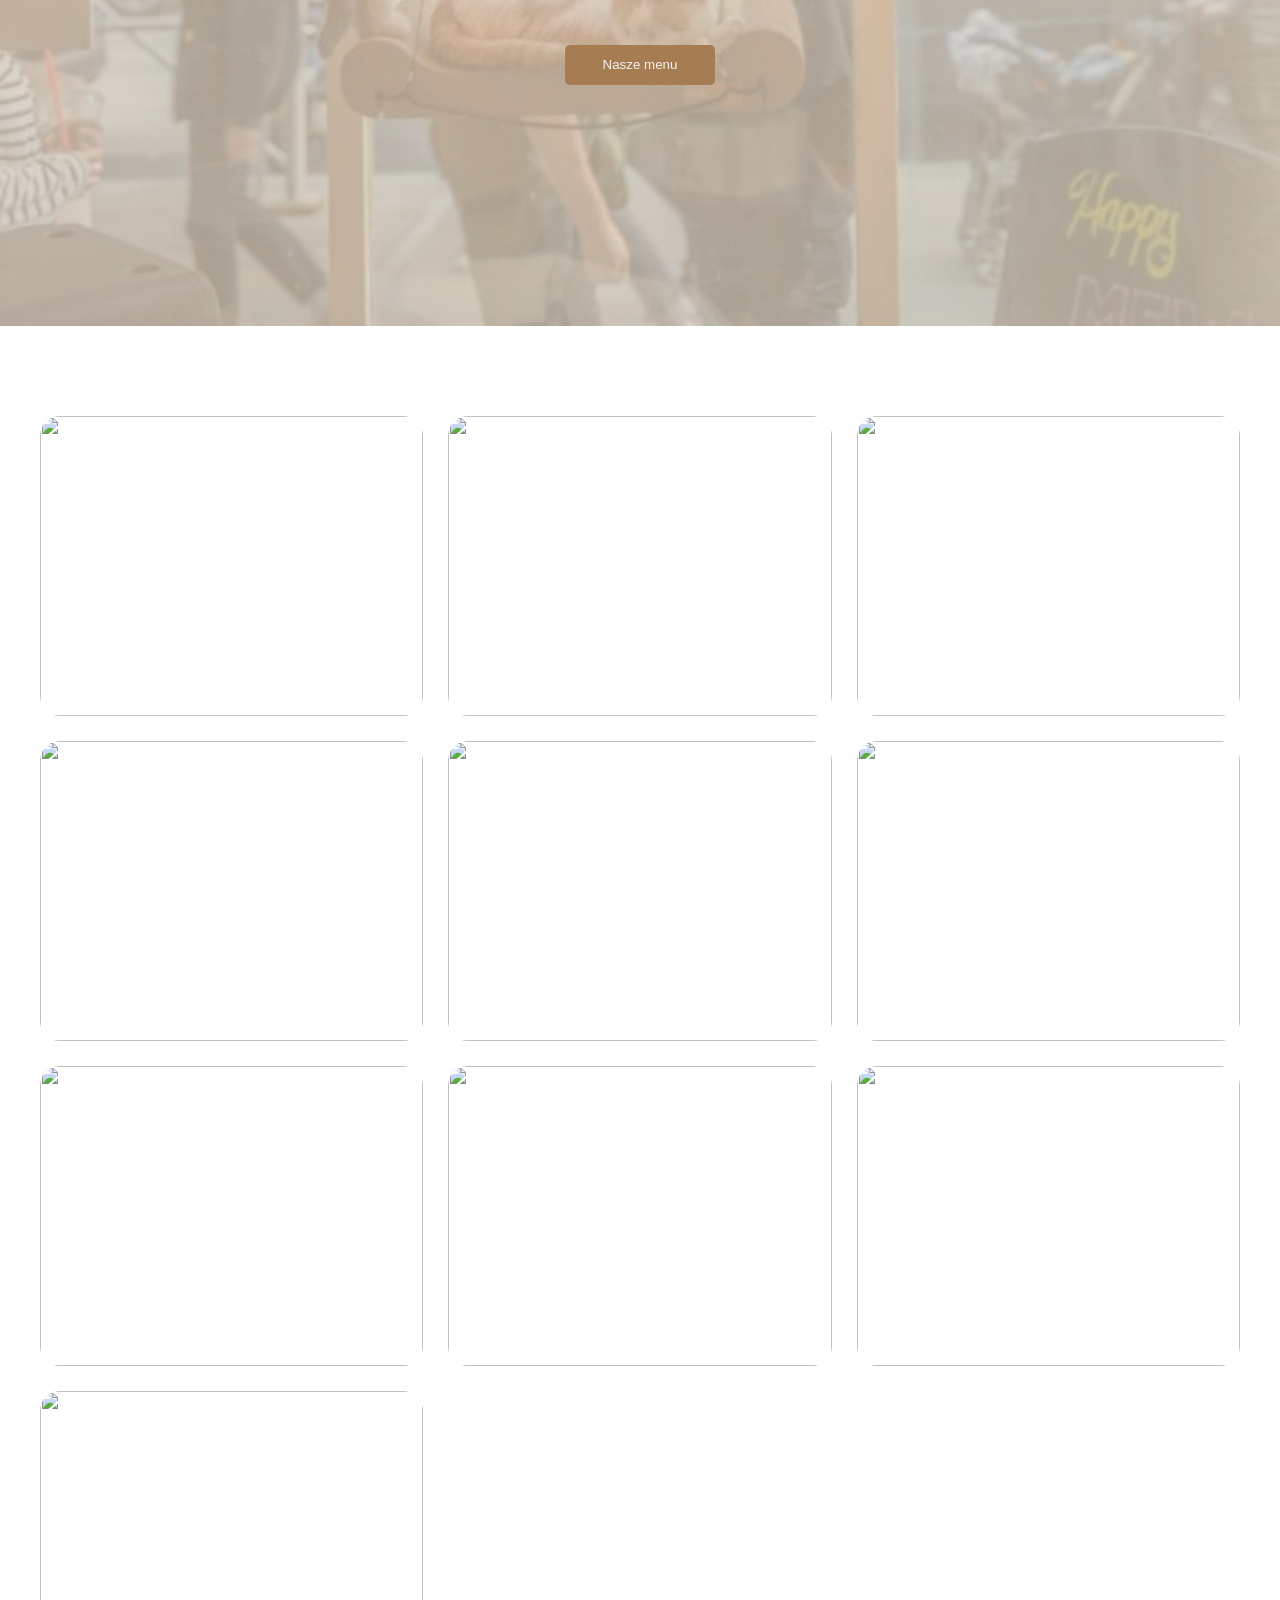
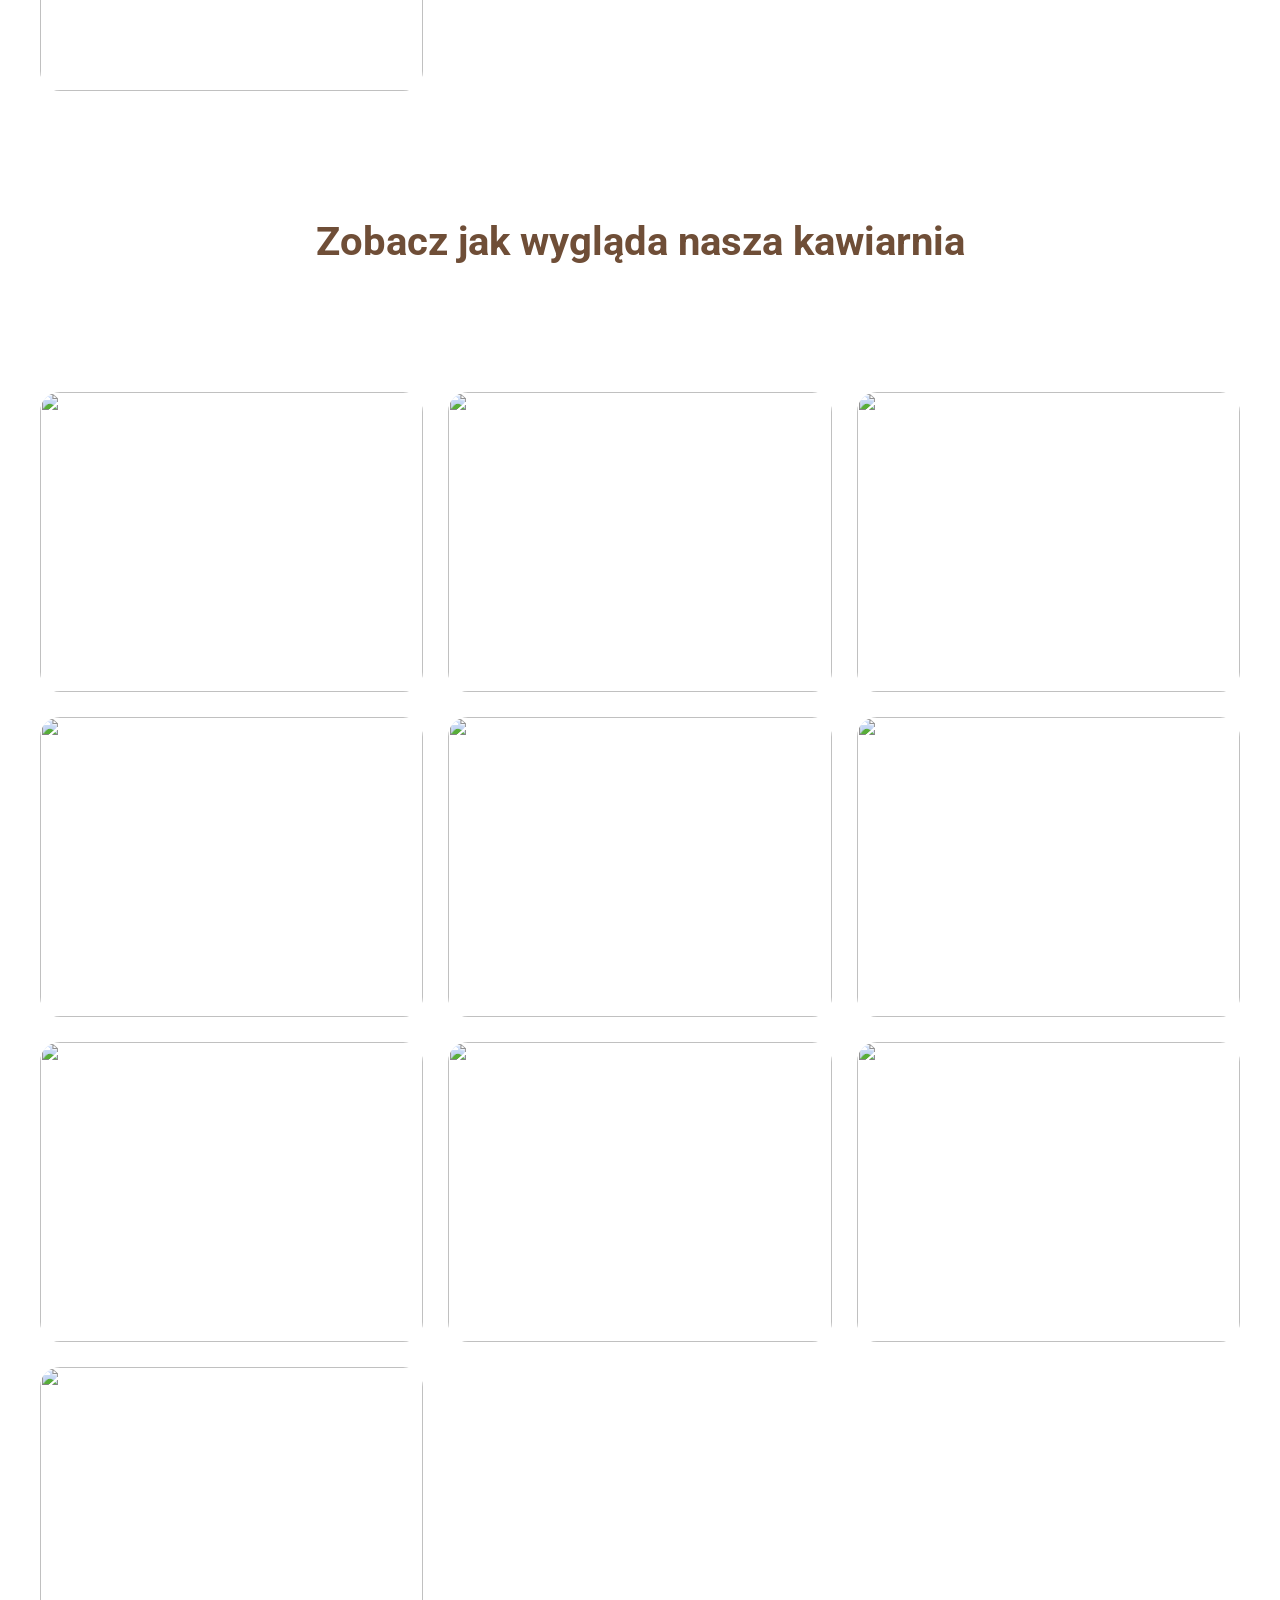
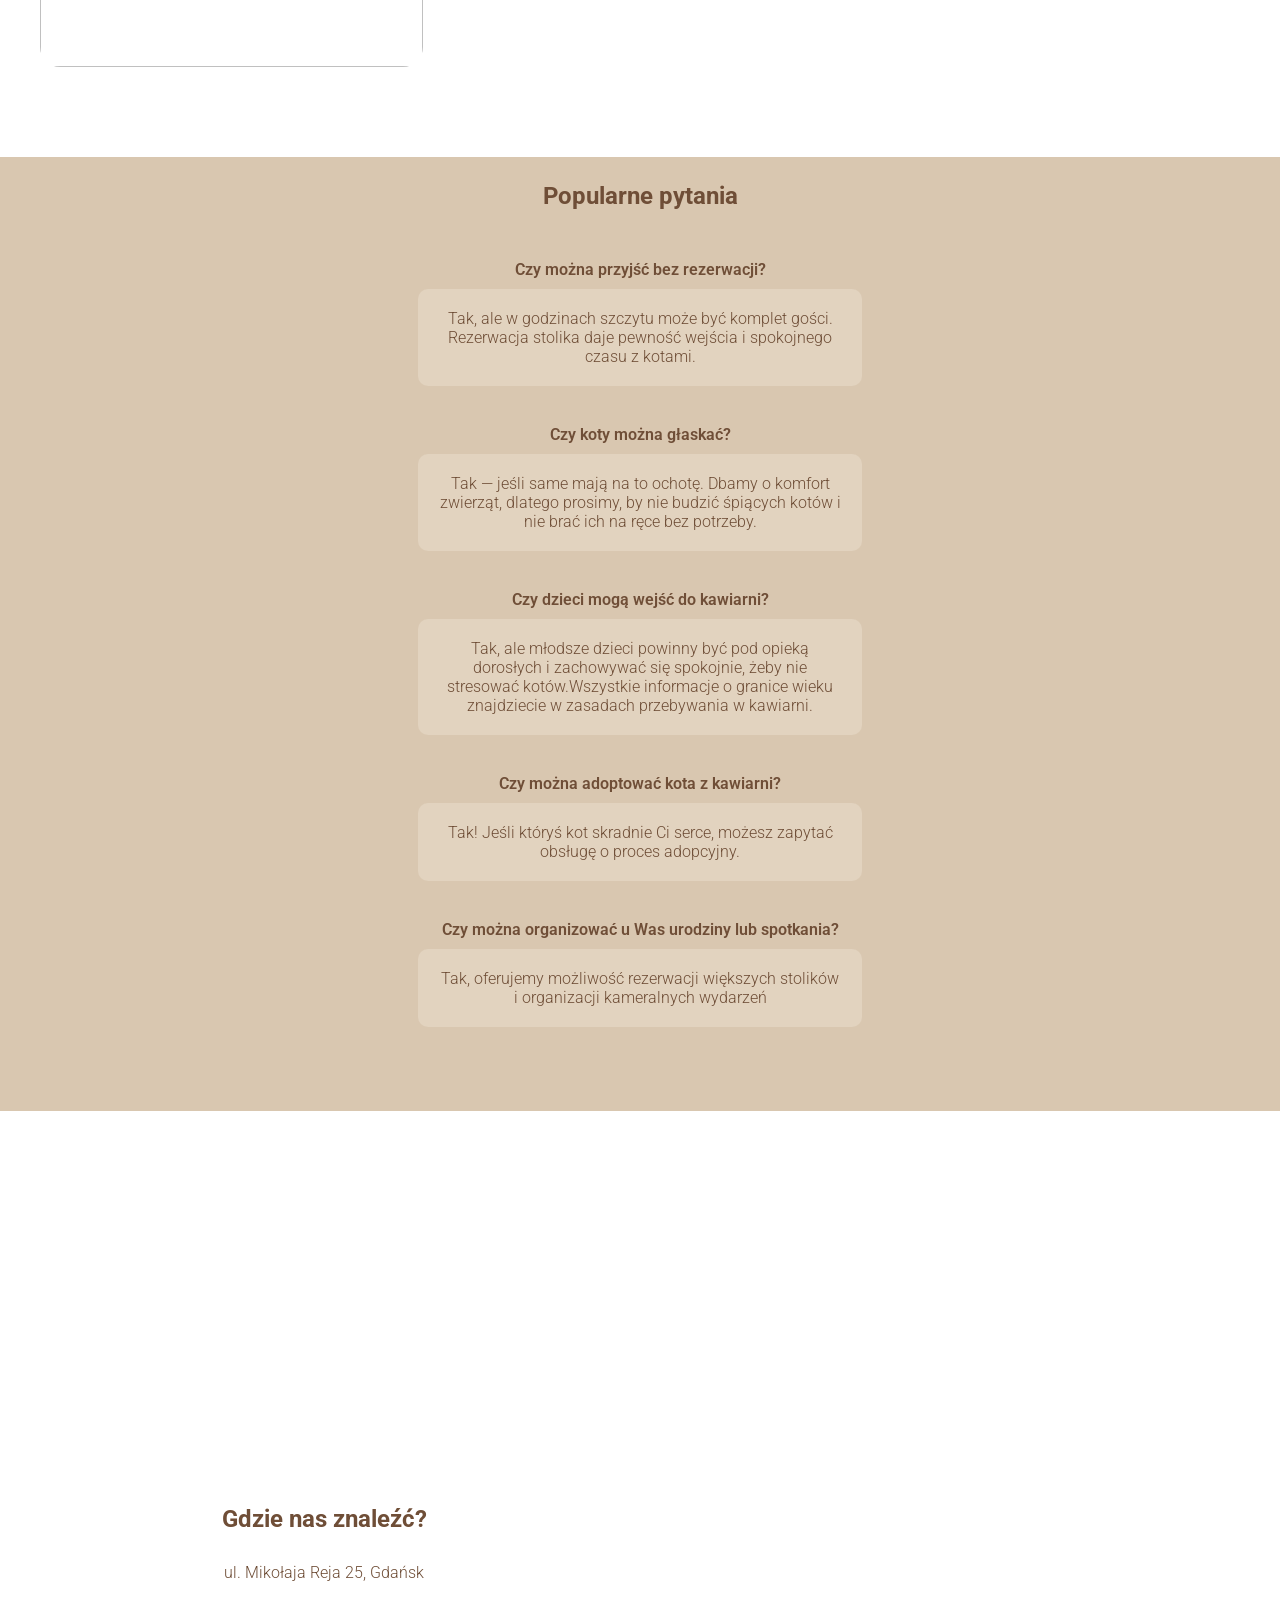
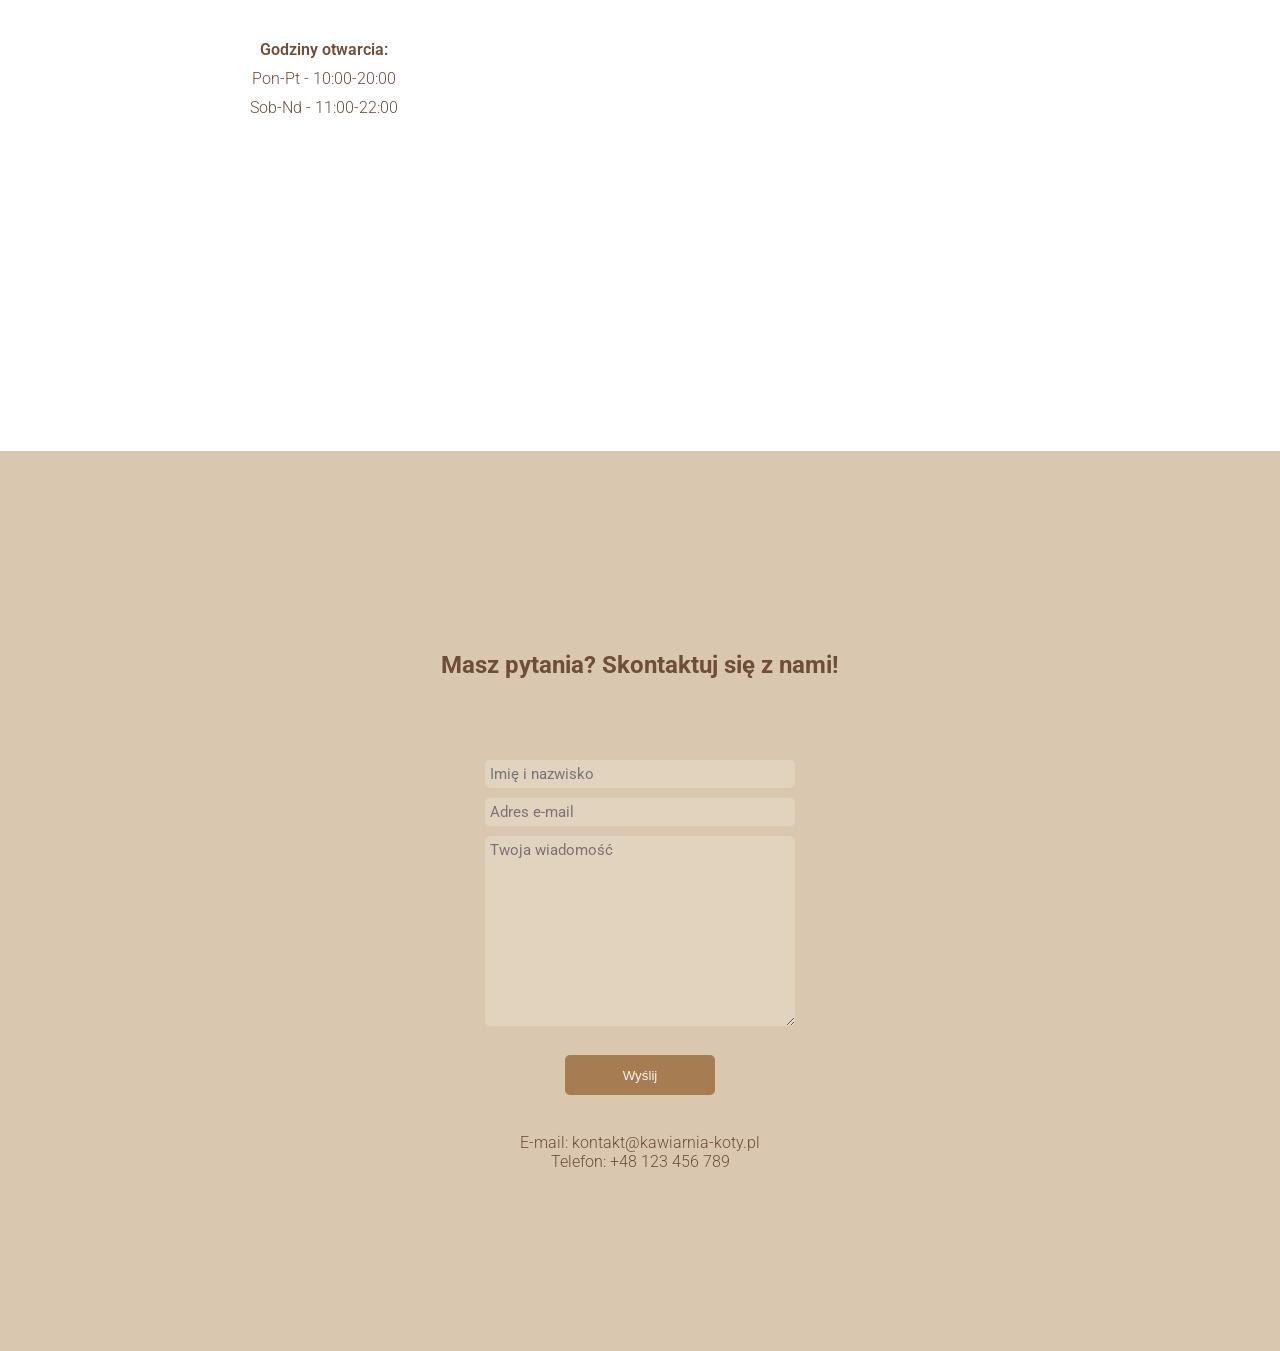
==== commit f2794c36: "Update index.html" ====
--- a/index.html
+++ b/index.html
@@ -14,50 +14,7 @@
 </head>
 <body>
 
-    <script>
-        window.addEventListener("load", () => {
-        const hour = new Date().getHours();
-
-        let message;
-
-        if (hour < 12) {
-            message = "☀️ Dzień dobry! Zapraszamy na poranną kawę.";
-        } else if (hour < 18) {
-            message = "☕ Miłego popołudnia! Czas na pyszną kawę.";
-        } else {
-            message = "🌙 Dobry wieczór! Zrelaksuj się przy filiżance kawy.";
-        }
-
-        alert(message);
-        });
-
-        window.addEventListener("load", () => {
-            const btn = document.createElement("button");
-
-            btn.textContent = "⬆";
-            btn.style.backgroundColor = "#e2d3bf";
-            btn.style.color = "#6F4E37";
-            btn.style.position = "fixed";
-            btn.style.bottom = "20px";
-            btn.style.right = "20px";
-            btn.style.padding = "10px 15px";
-            btn.style.fontSize = "20px";
-            btn.style.border = "none";
-            btn.style.borderRadius = "50%";
-            btn.style.cursor = "pointer";
-            btn.style.zIndex = "9999";
-
-            document.body.appendChild(btn);
-
-            btn.addEventListener("click", () => {
-                window.scrollTo({
-                    top: 0,
-                    behavior: "smooth"
-                });
-            });
-        });
-
-    </script>
+    
 
 
 
@@ -188,5 +145,51 @@
             <span>Telefon: +48 123 456 789</span>
         </div>
     </section>
+
+
+    <script>
+        window.addEventListener("load", () => {
+        const hour = new Date().getHours();
+
+        let message;
+
+        if (hour < 12) {
+            message = "☀️ Dzień dobry! Zapraszamy na poranną kawę.";
+        } else if (hour < 18) {
+            message = "☕ Miłego popołudnia! Czas na pyszną kawę.";
+        } else {
+            message = "🌙 Dobry wieczór! Zrelaksuj się przy filiżance kawy.";
+        }
+
+        alert(message);
+        });
+
+        window.addEventListener("load", () => {
+            const btn = document.createElement("button");
+
+            btn.textContent = "⬆";
+            btn.style.backgroundColor = "#e2d3bf";
+            btn.style.color = "#6F4E37";
+            btn.style.position = "fixed";
+            btn.style.bottom = "20px";
+            btn.style.right = "20px";
+            btn.style.padding = "10px 15px";
+            btn.style.fontSize = "20px";
+            btn.style.border = "none";
+            btn.style.borderRadius = "50%";
+            btn.style.cursor = "pointer";
+            btn.style.zIndex = "9999";
+
+            document.body.appendChild(btn);
+
+            btn.addEventListener("click", () => {
+                window.scrollTo({
+                    top: 0,
+                    behavior: "smooth"
+                });
+            });
+        });
+
+    </script>
 </body>
-</html>+</html>
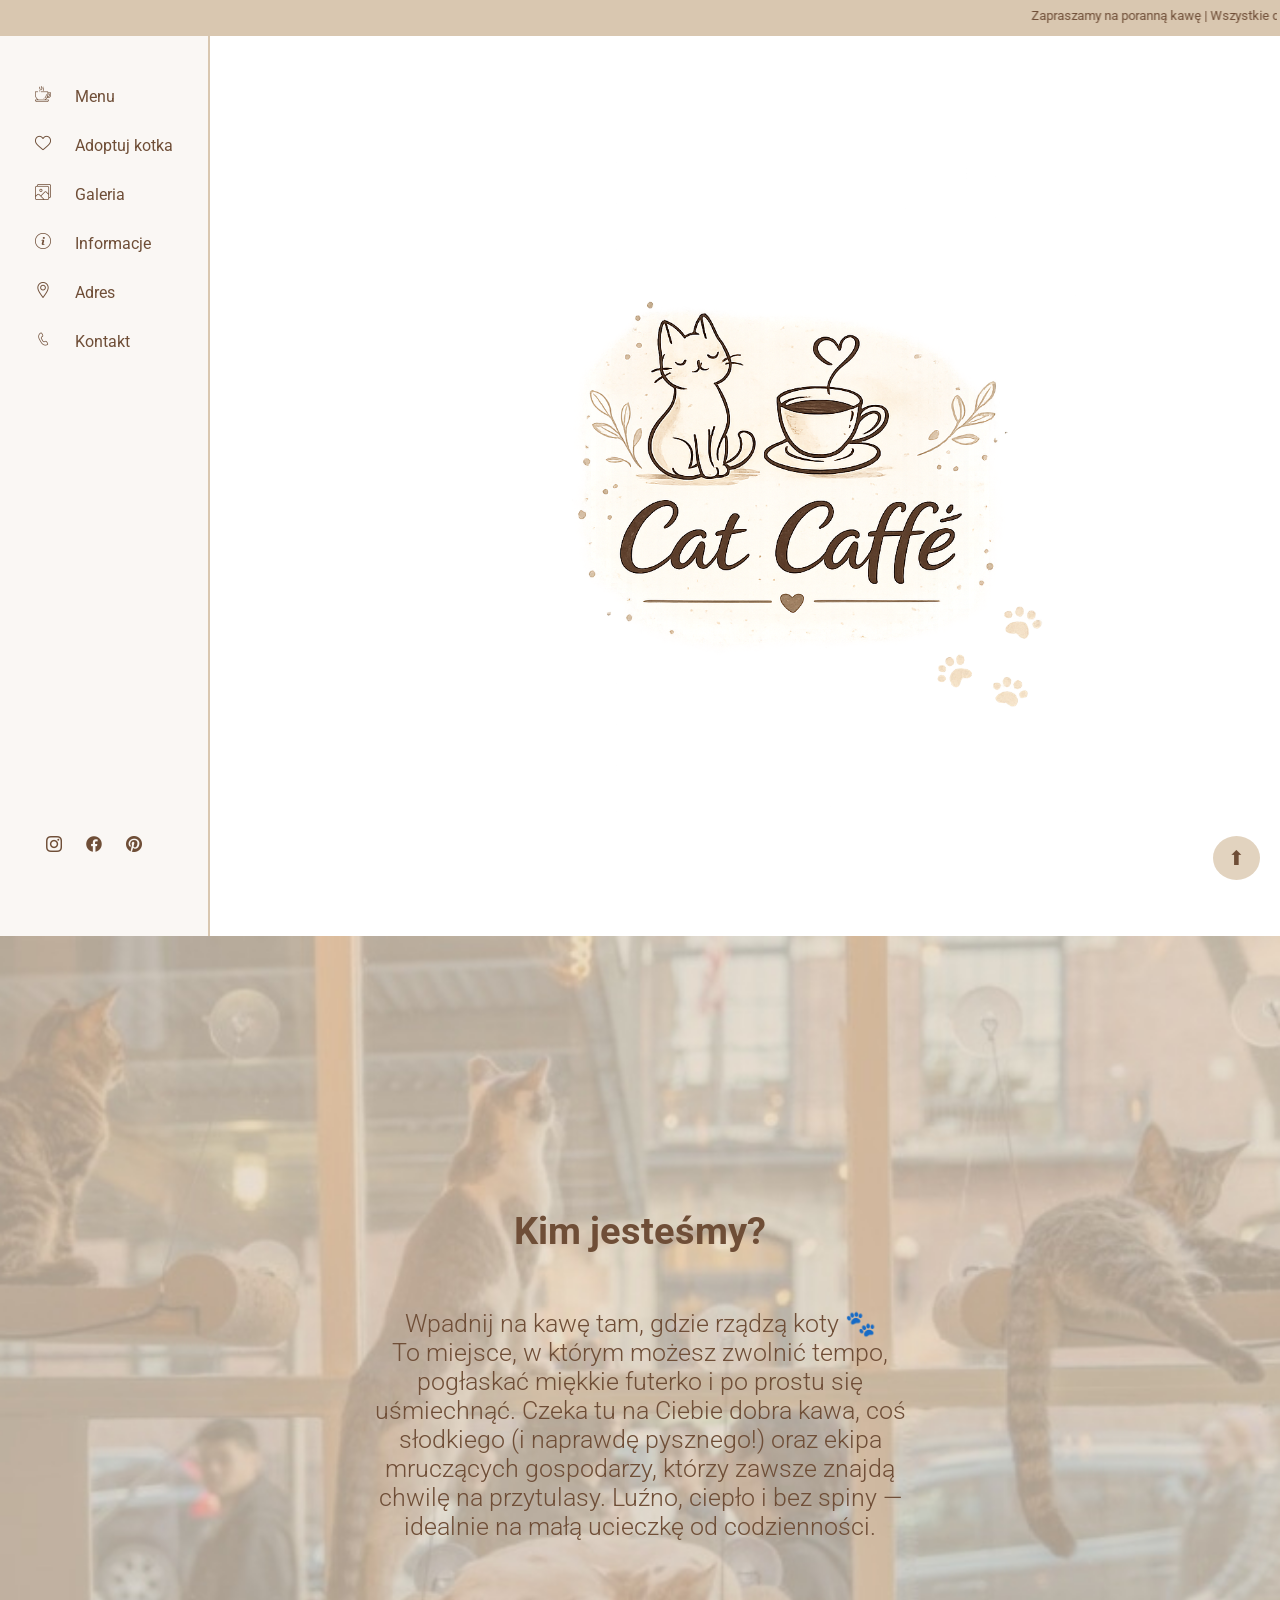
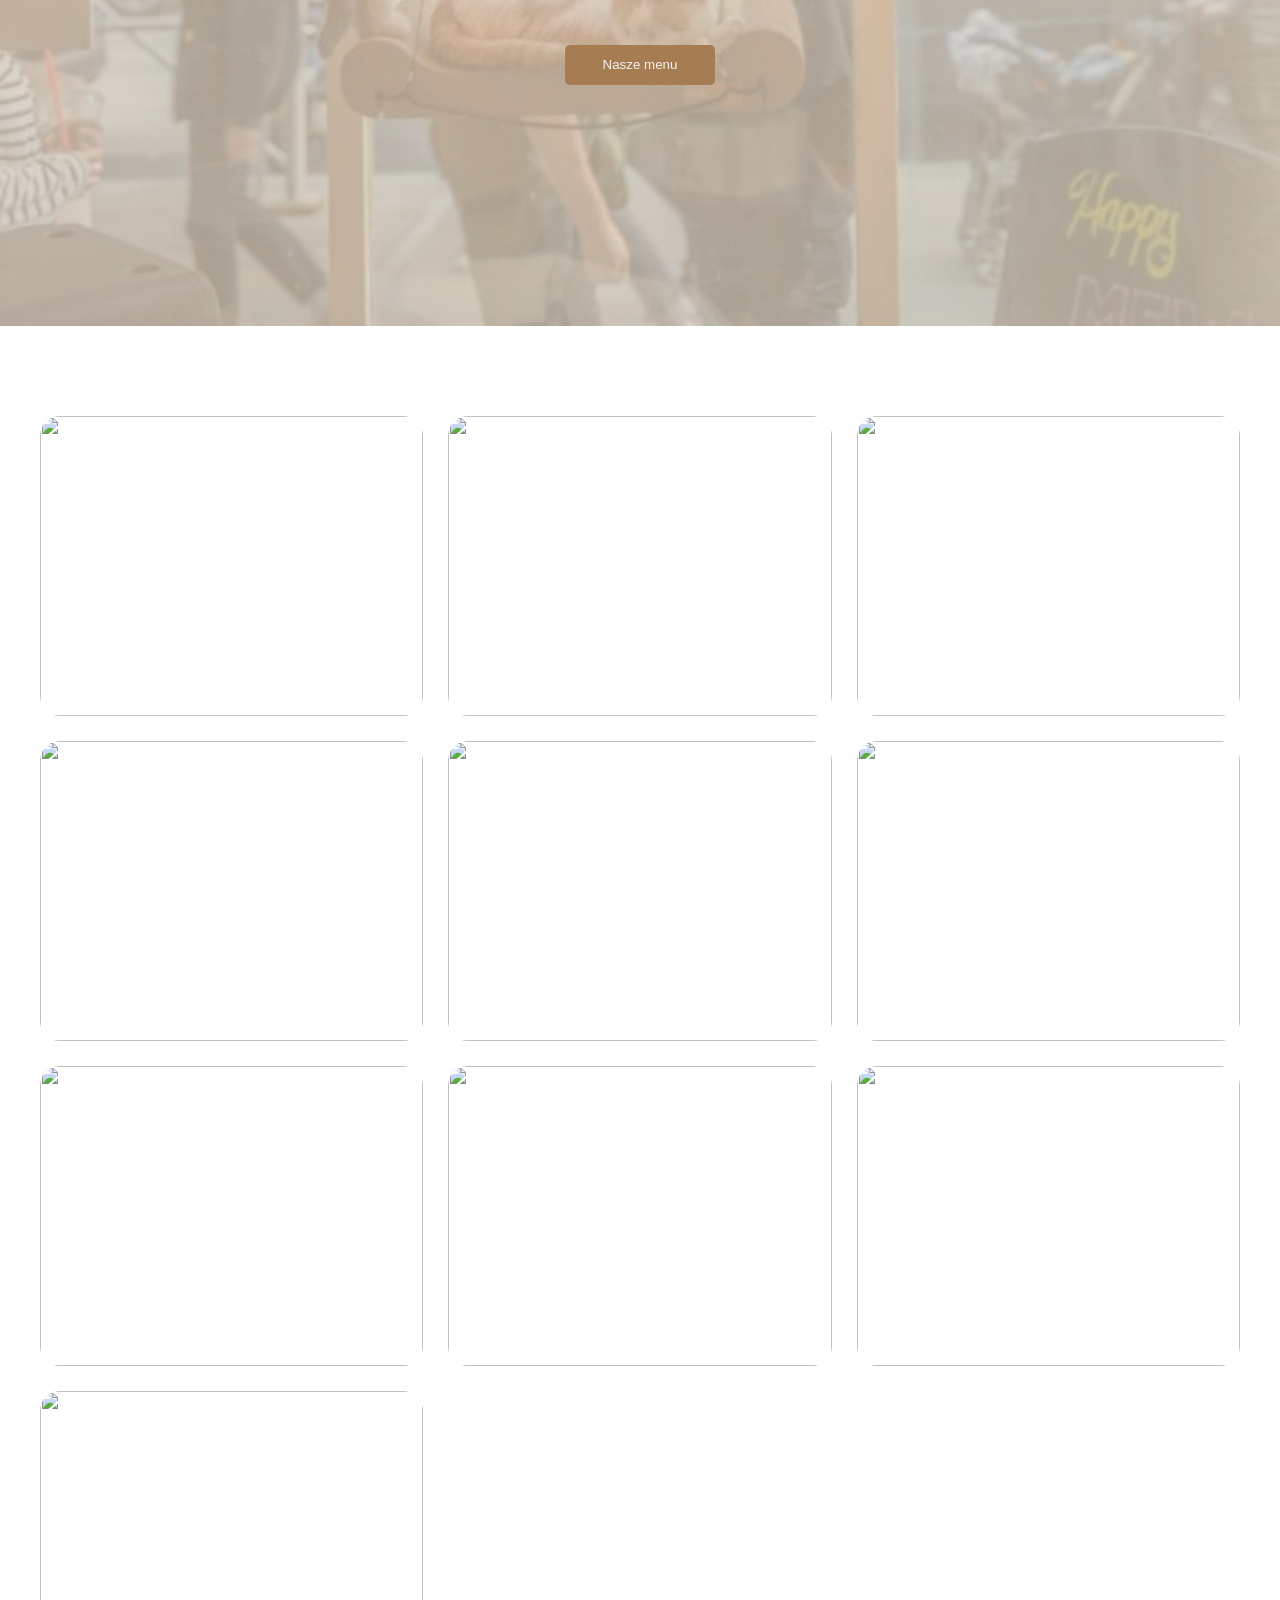
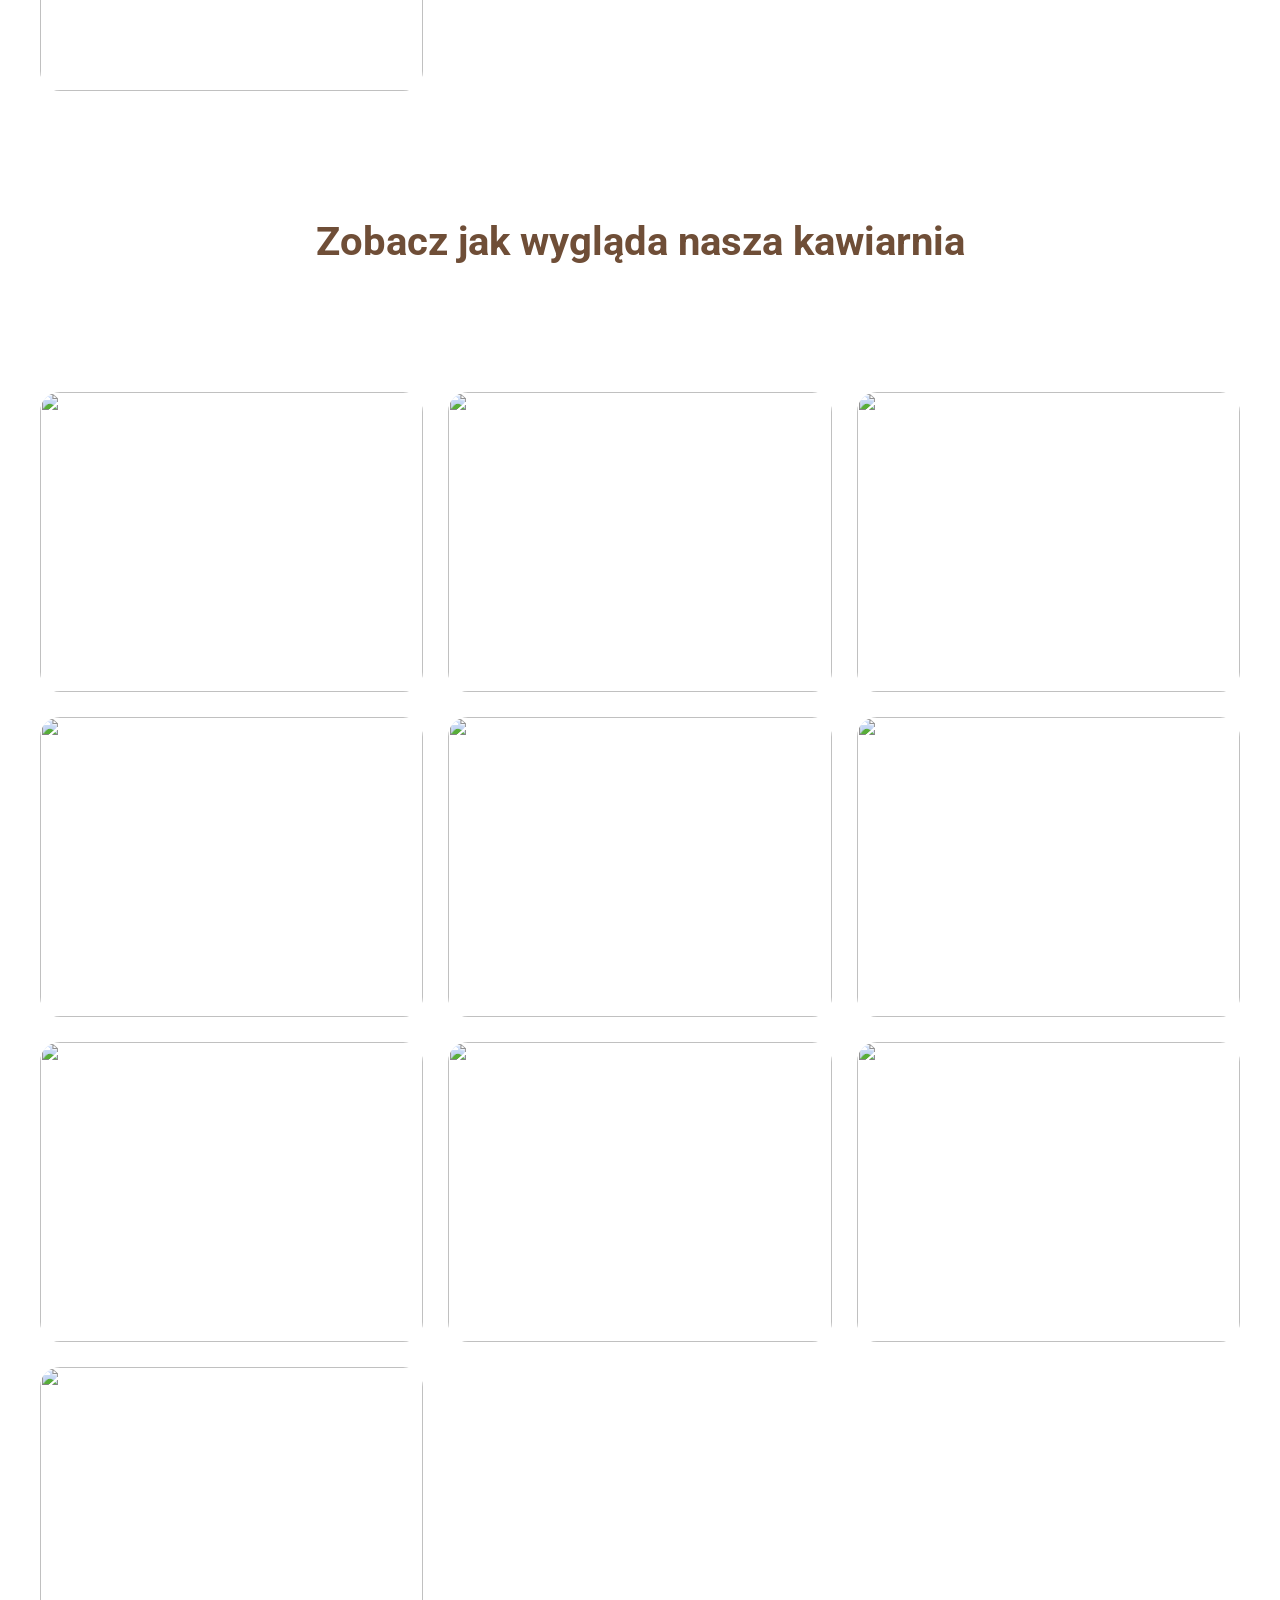
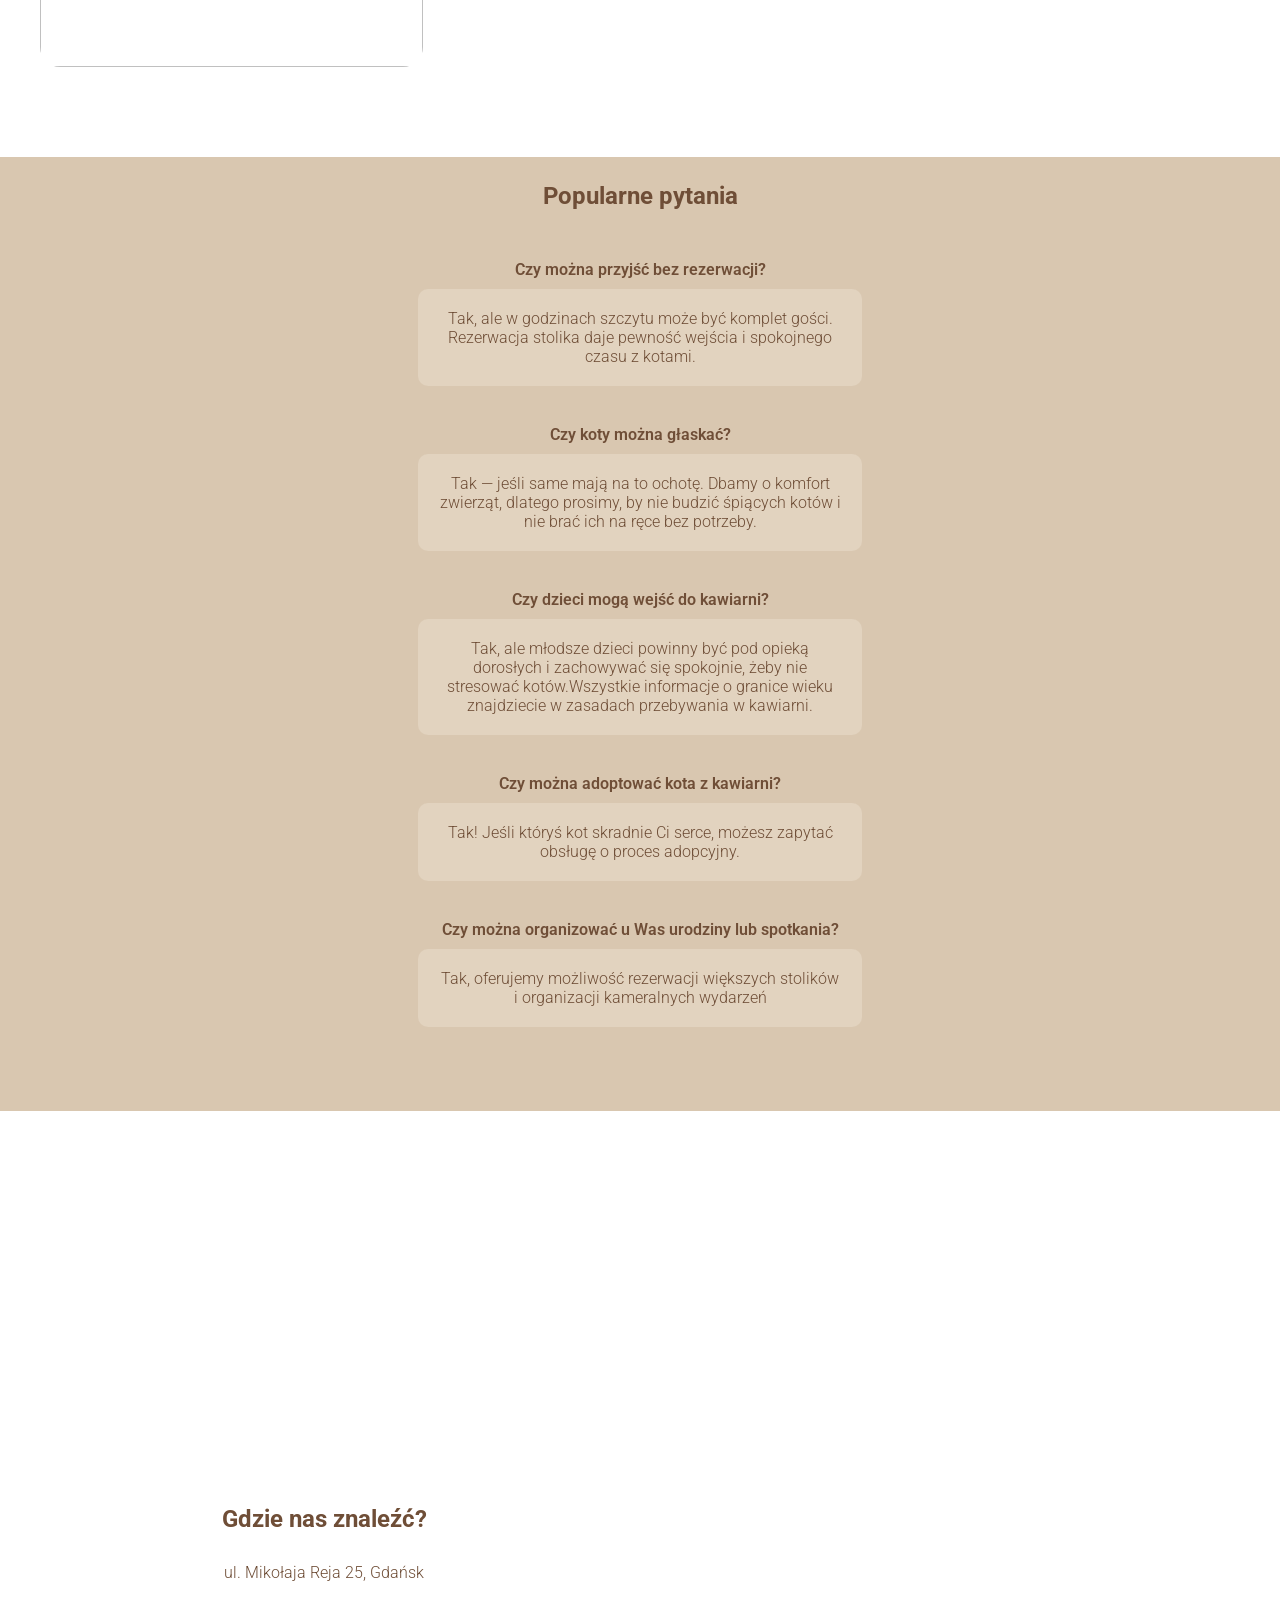
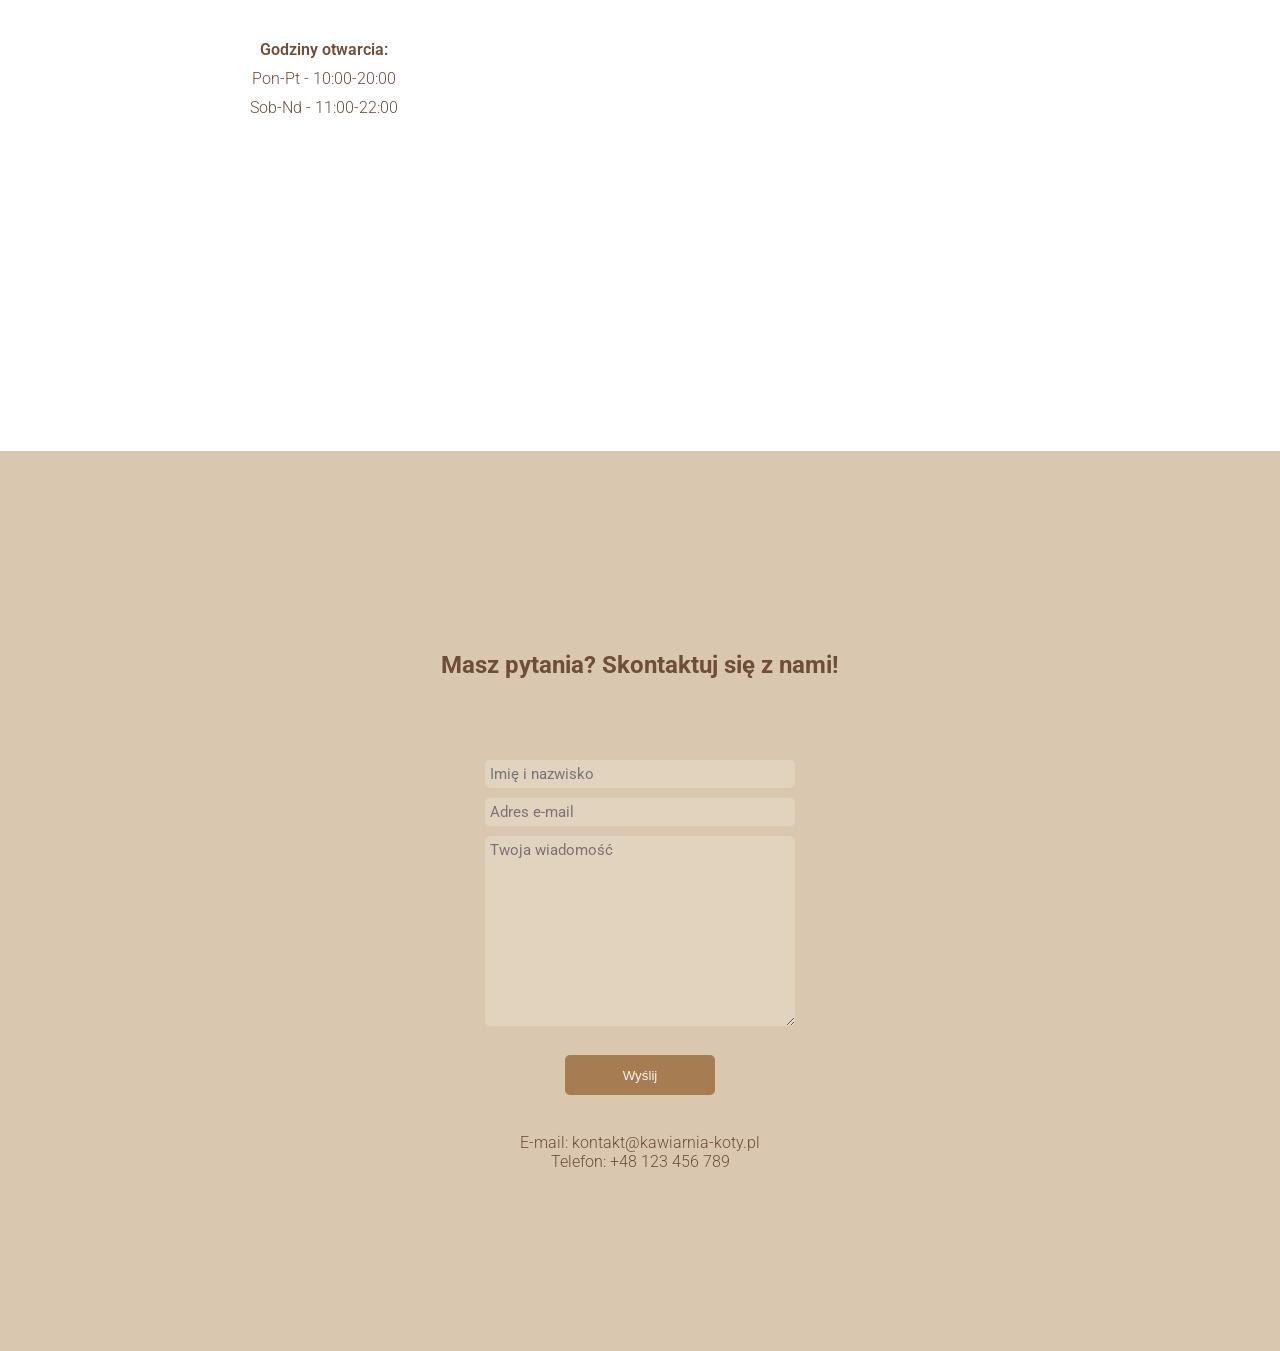
==== commit 4bfdc5f8: "Fix HTML structure and remove duplicate content" ====
--- a/index.html
+++ b/index.html
@@ -148,7 +148,6 @@
 
 
     <script>
-        window.addEventListener("load", () => {
         const hour = new Date().getHours();
 
         let message;
@@ -162,7 +161,6 @@
         }
 
         alert(message);
-        });
 
         window.addEventListener("load", () => {
             const btn = document.createElement("button");
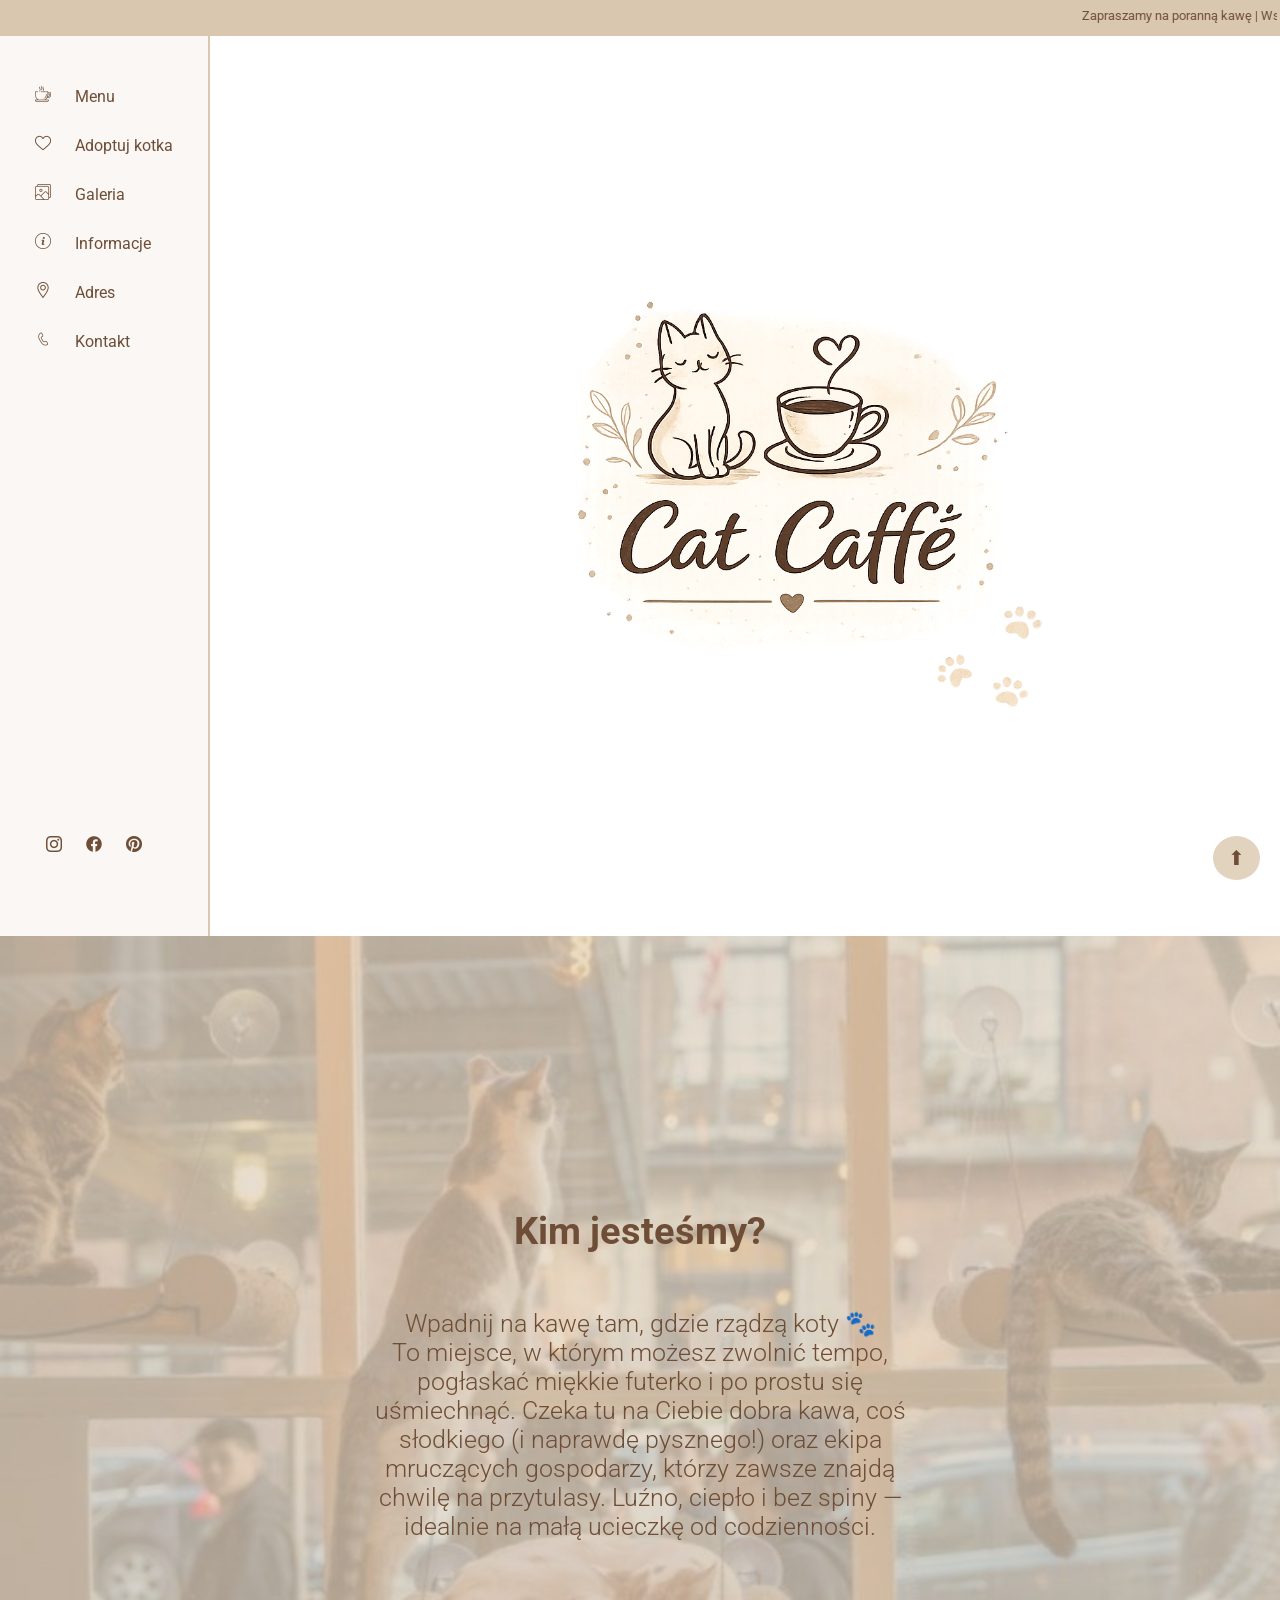
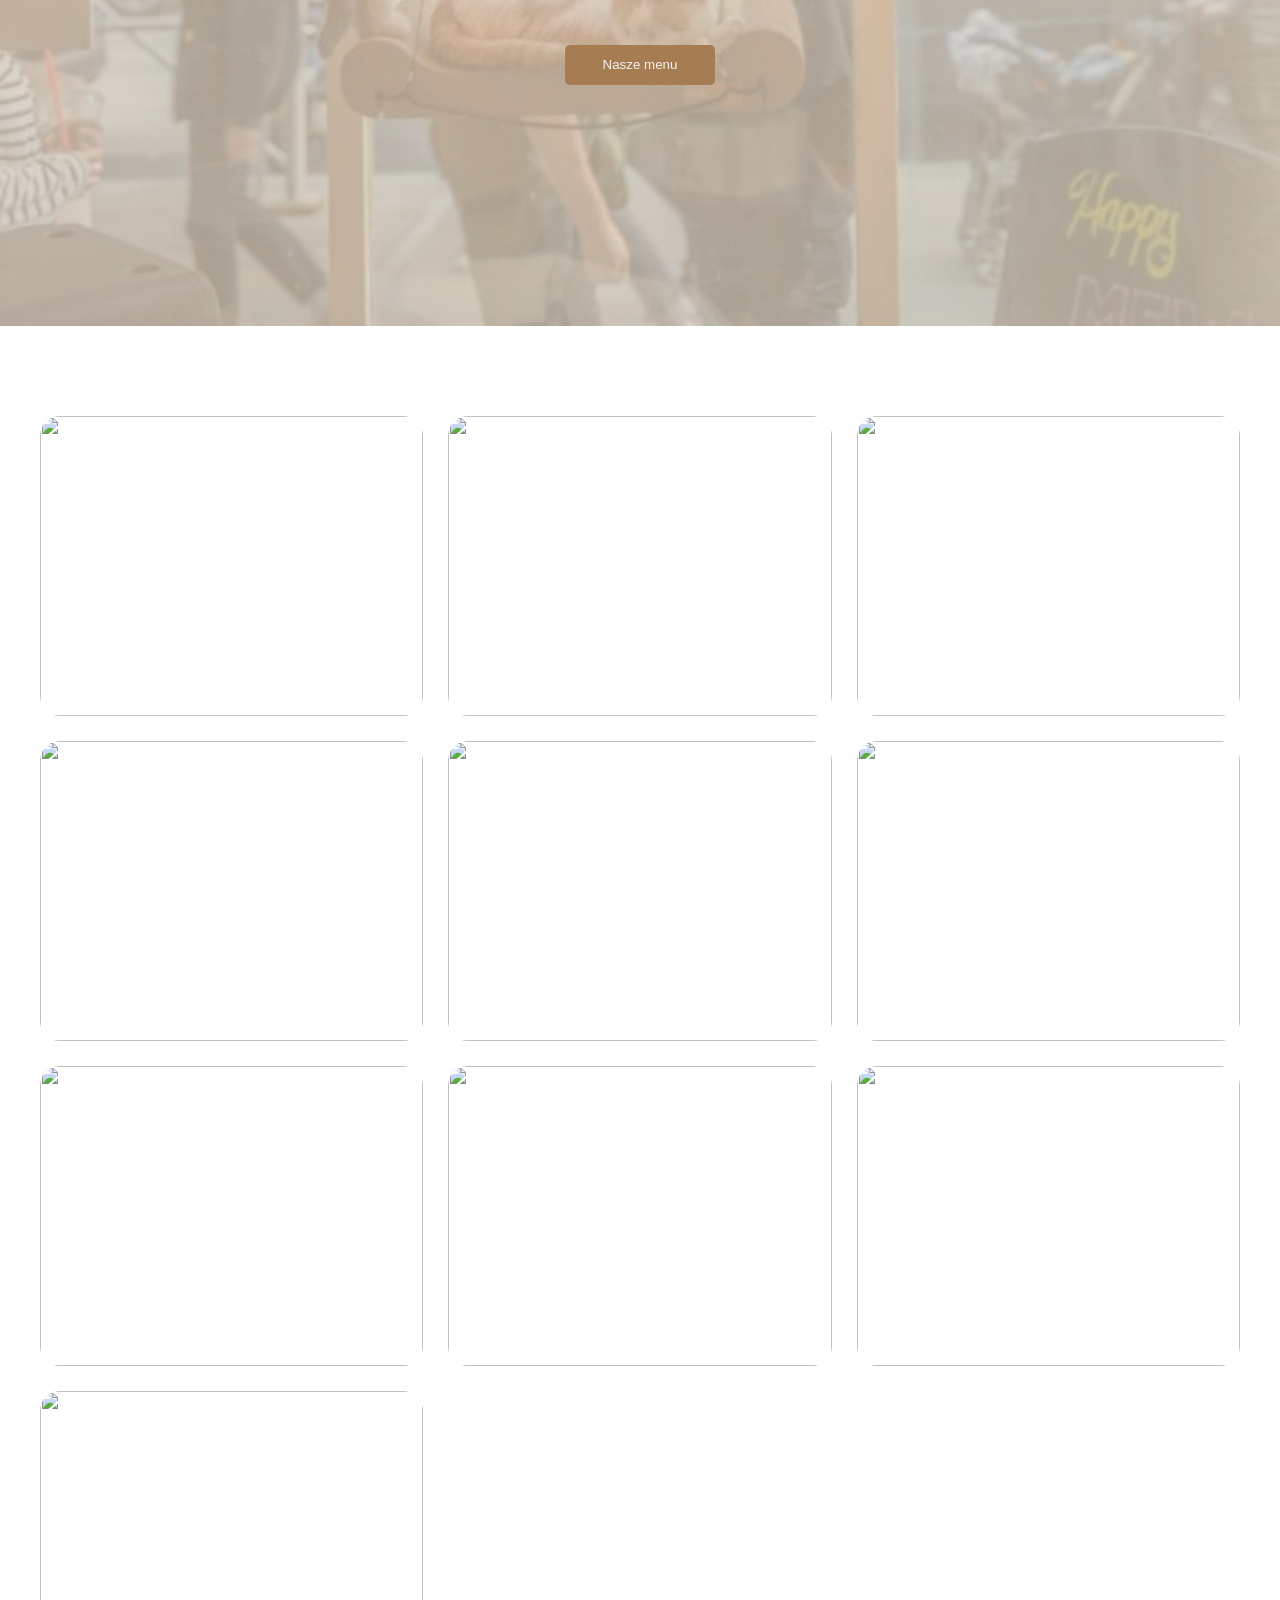
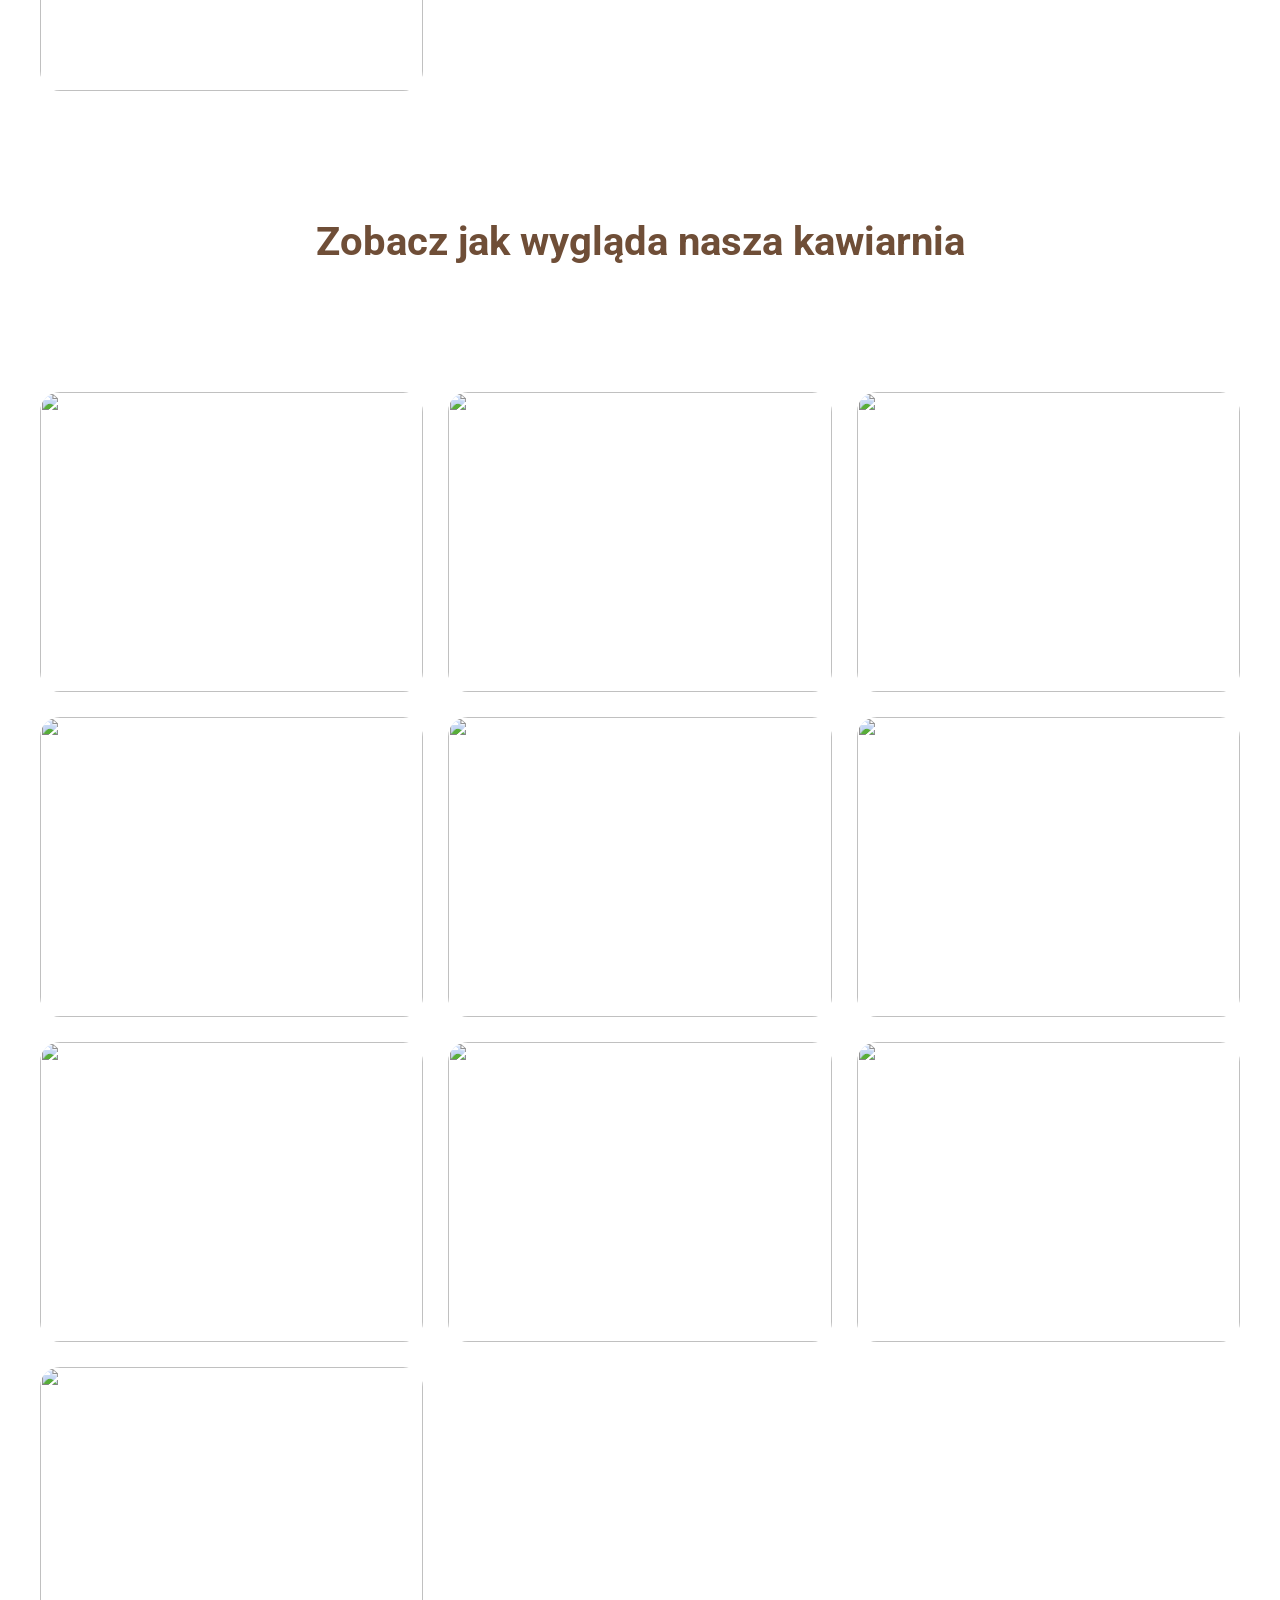
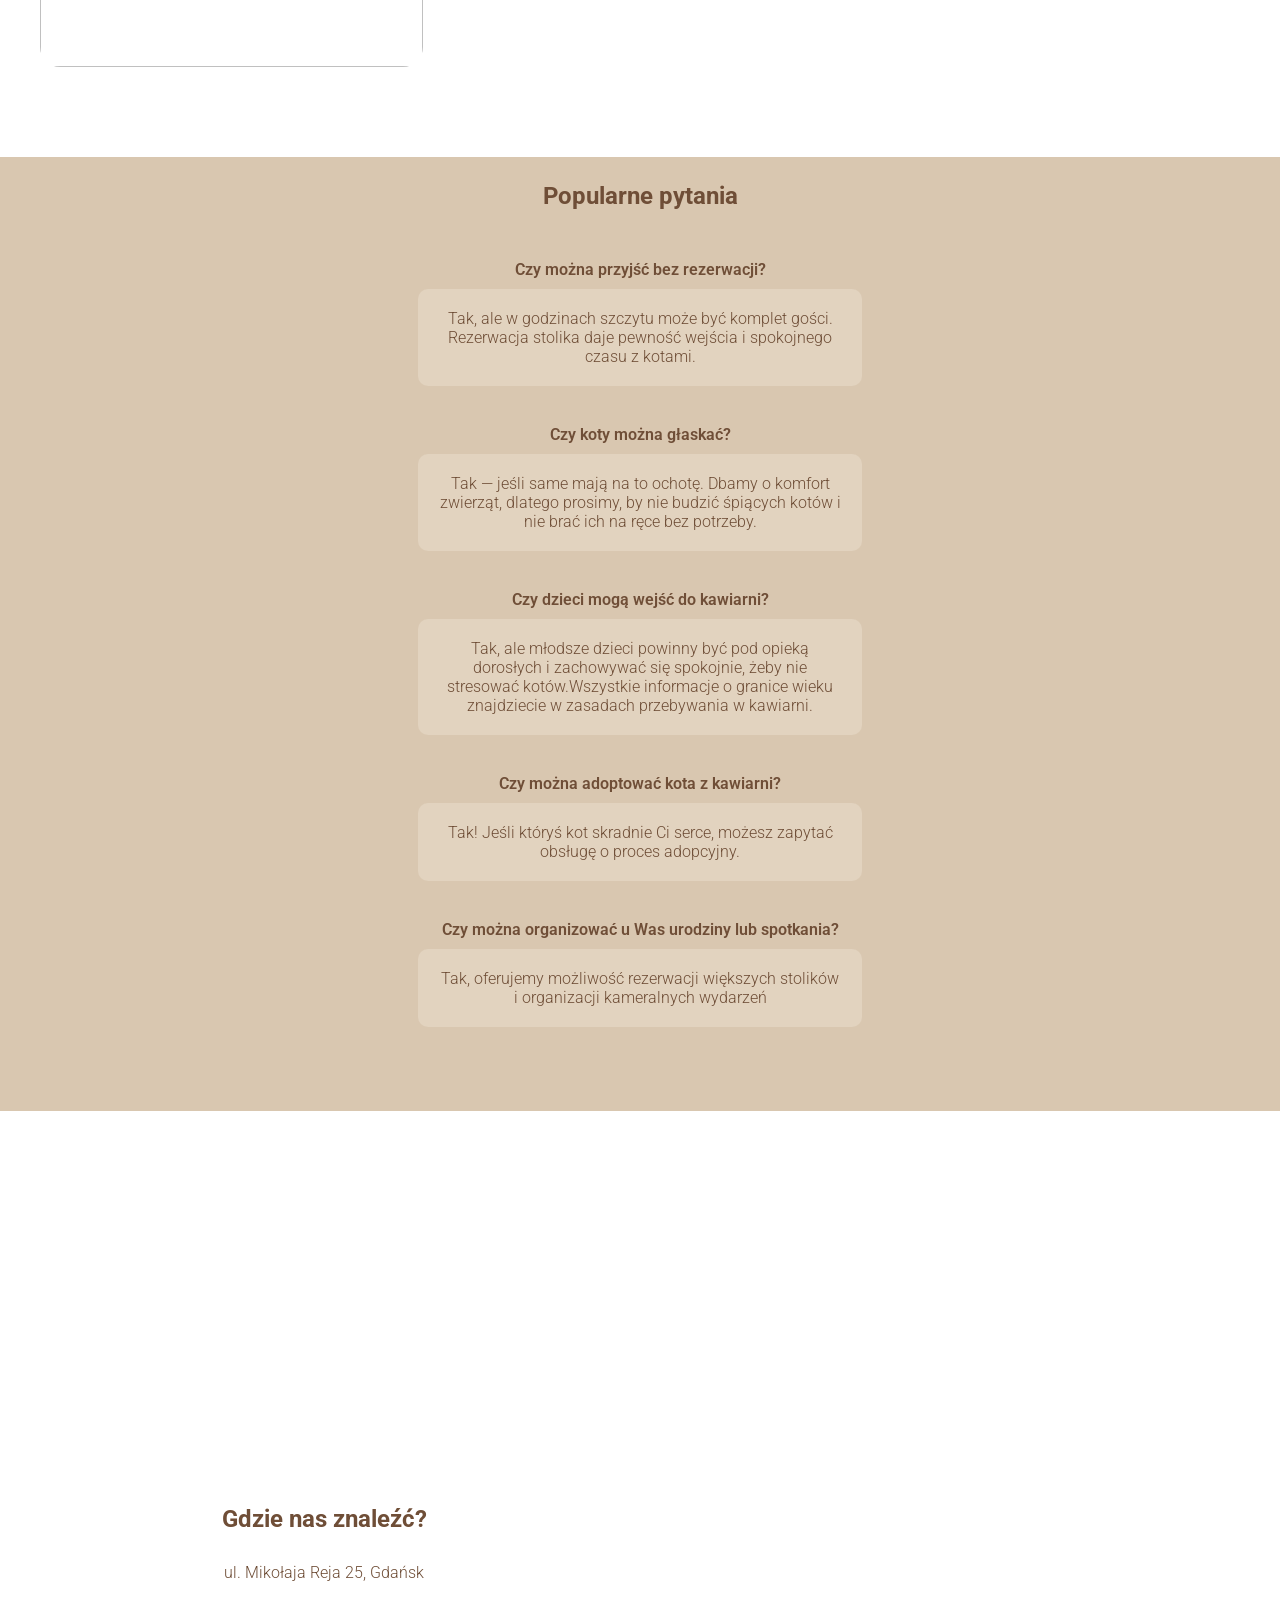
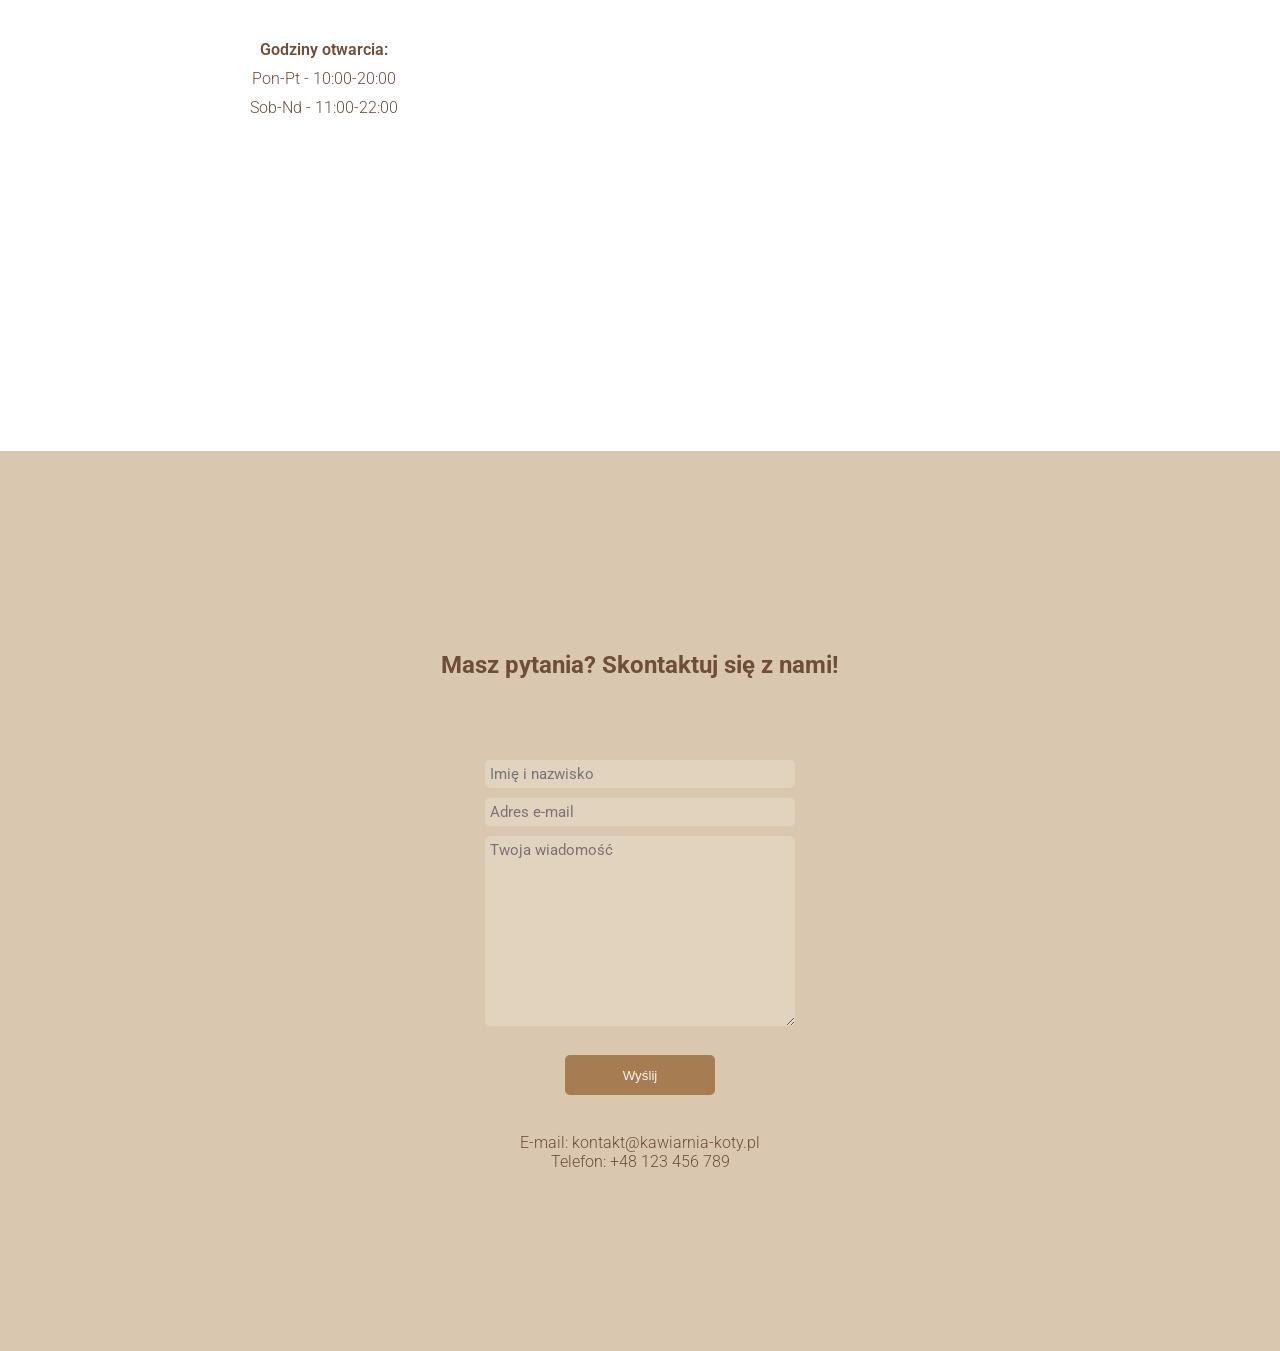
==== commit a4b4601e: "Update index.html" ====
--- a/index.html
+++ b/index.html
@@ -148,20 +148,6 @@
 
 
     <script>
-        const hour = new Date().getHours();
-
-        let message;
-
-        if (hour < 12) {
-            message = "☀️ Dzień dobry! Zapraszamy na poranną kawę.";
-        } else if (hour < 18) {
-            message = "☕ Miłego popołudnia! Czas na pyszną kawę.";
-        } else {
-            message = "🌙 Dobry wieczór! Zrelaksuj się przy filiżance kawy.";
-        }
-
-        alert(message);
-
         window.addEventListener("load", () => {
             const btn = document.createElement("button");
 
